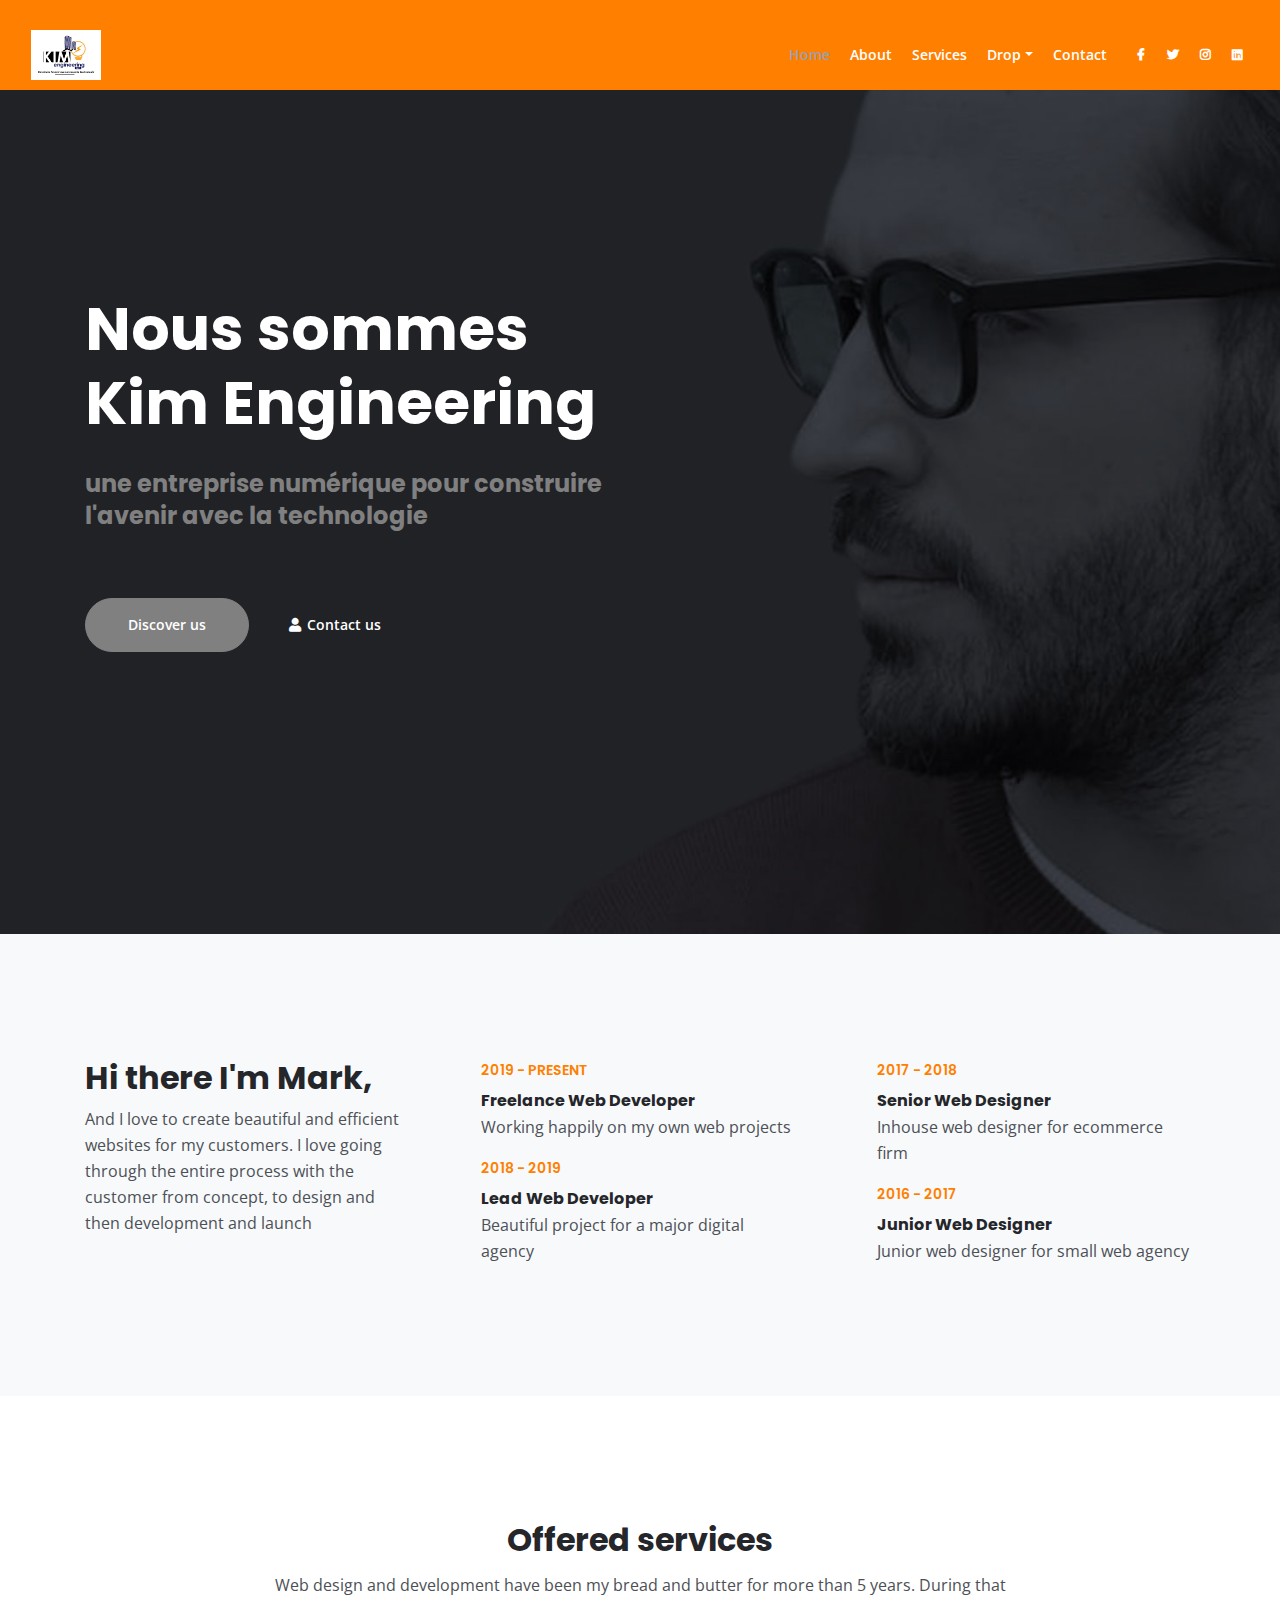
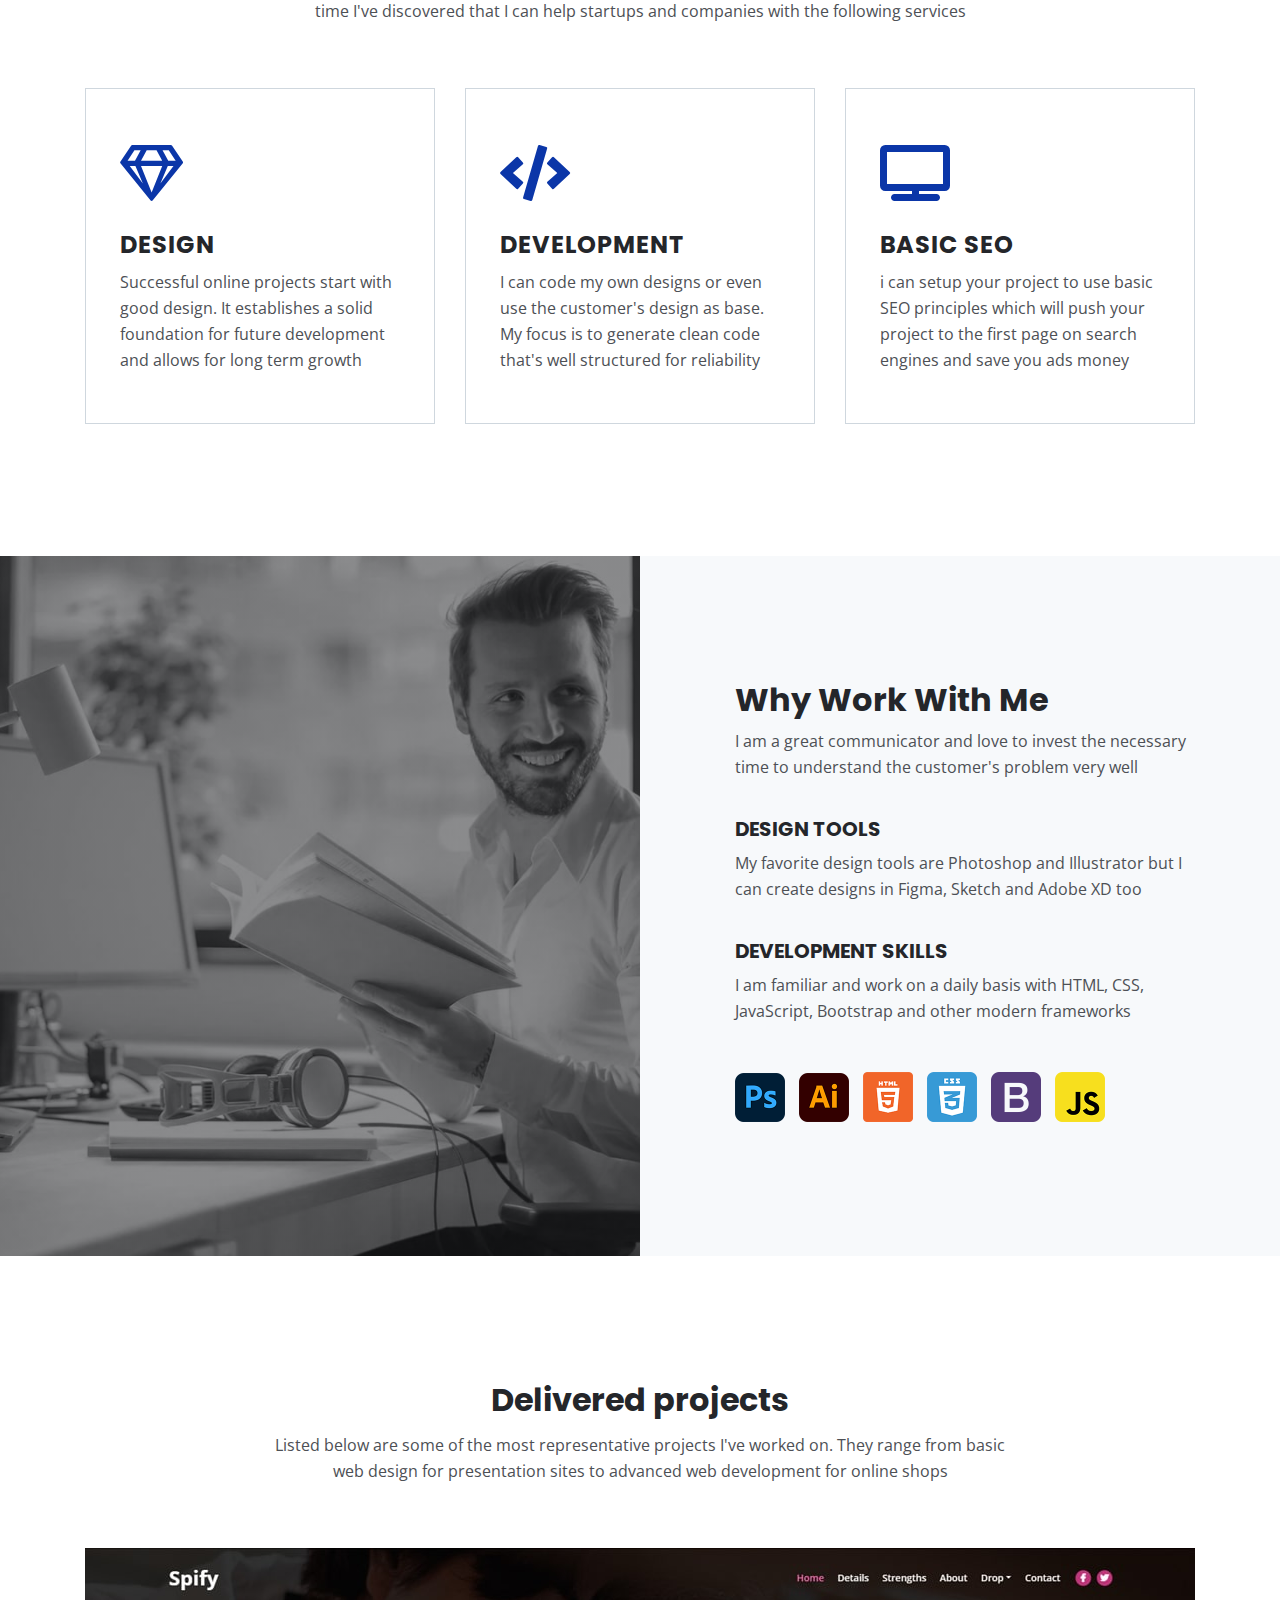
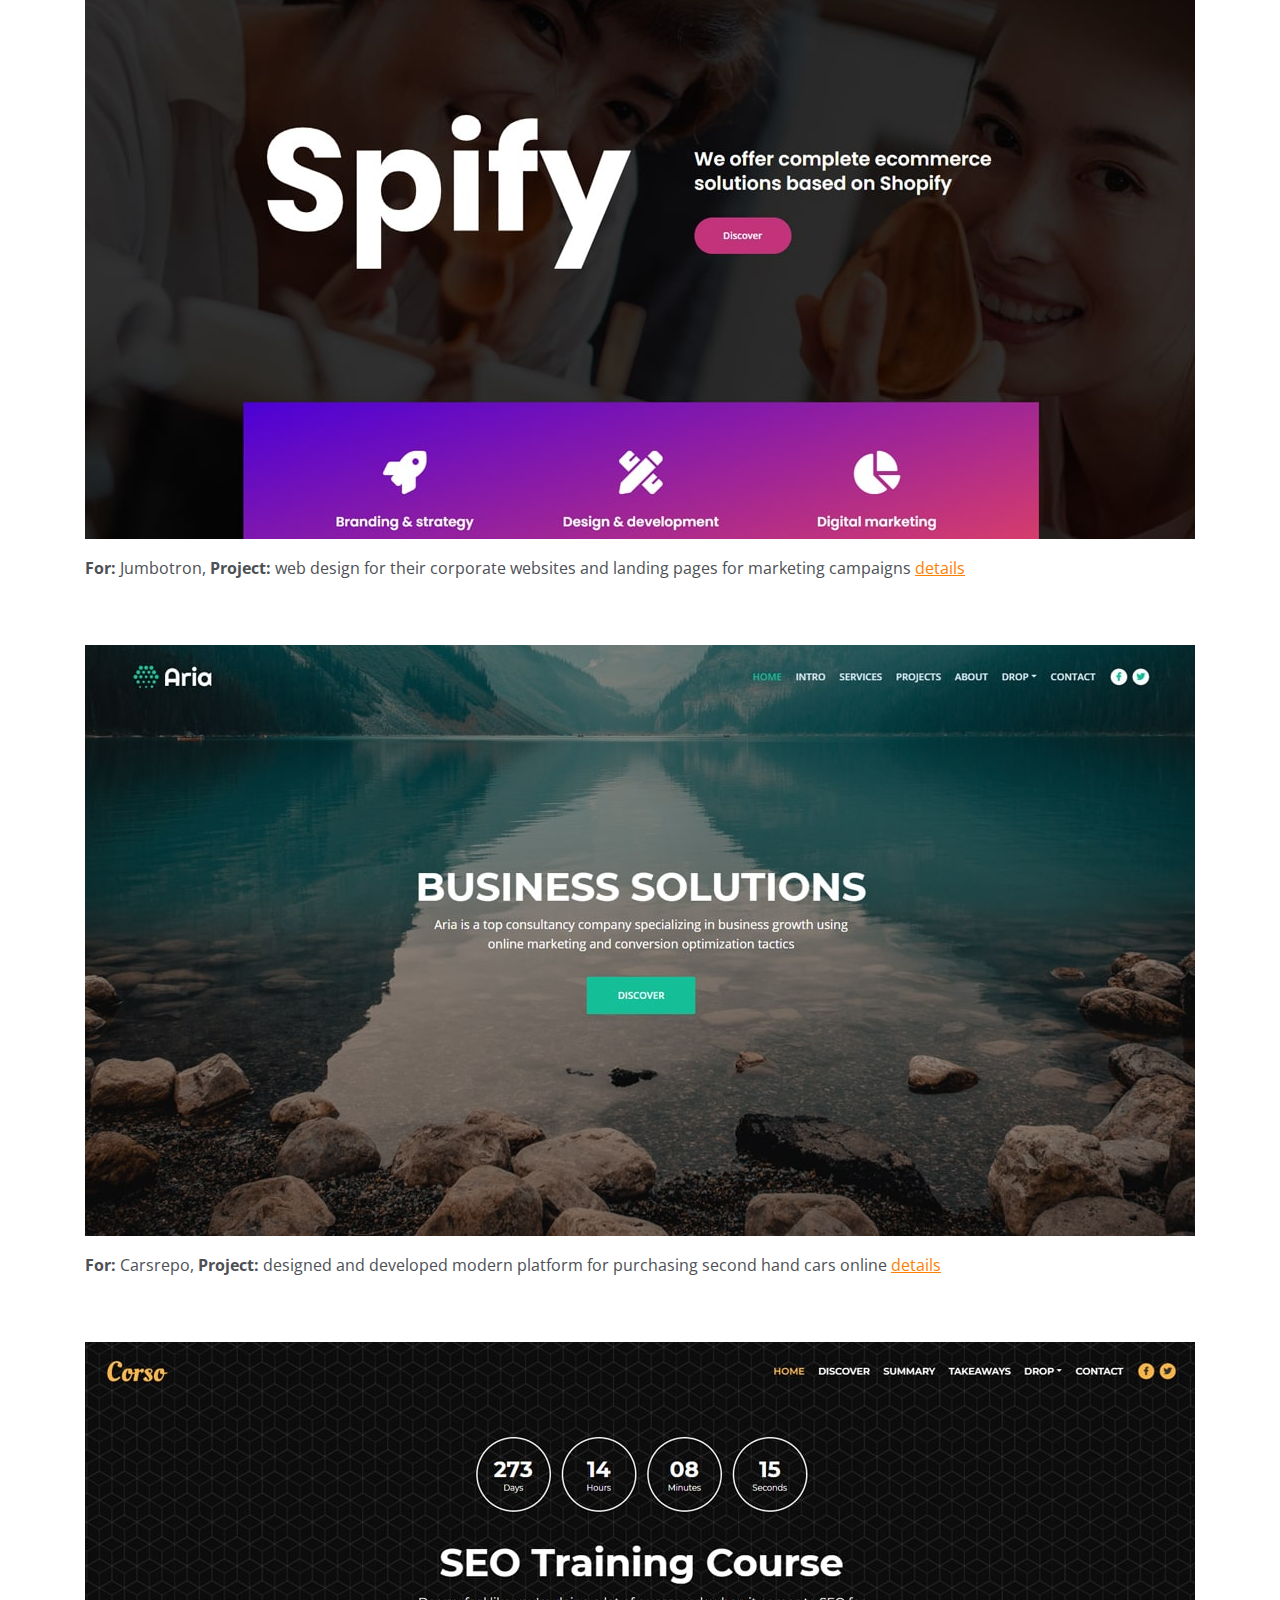
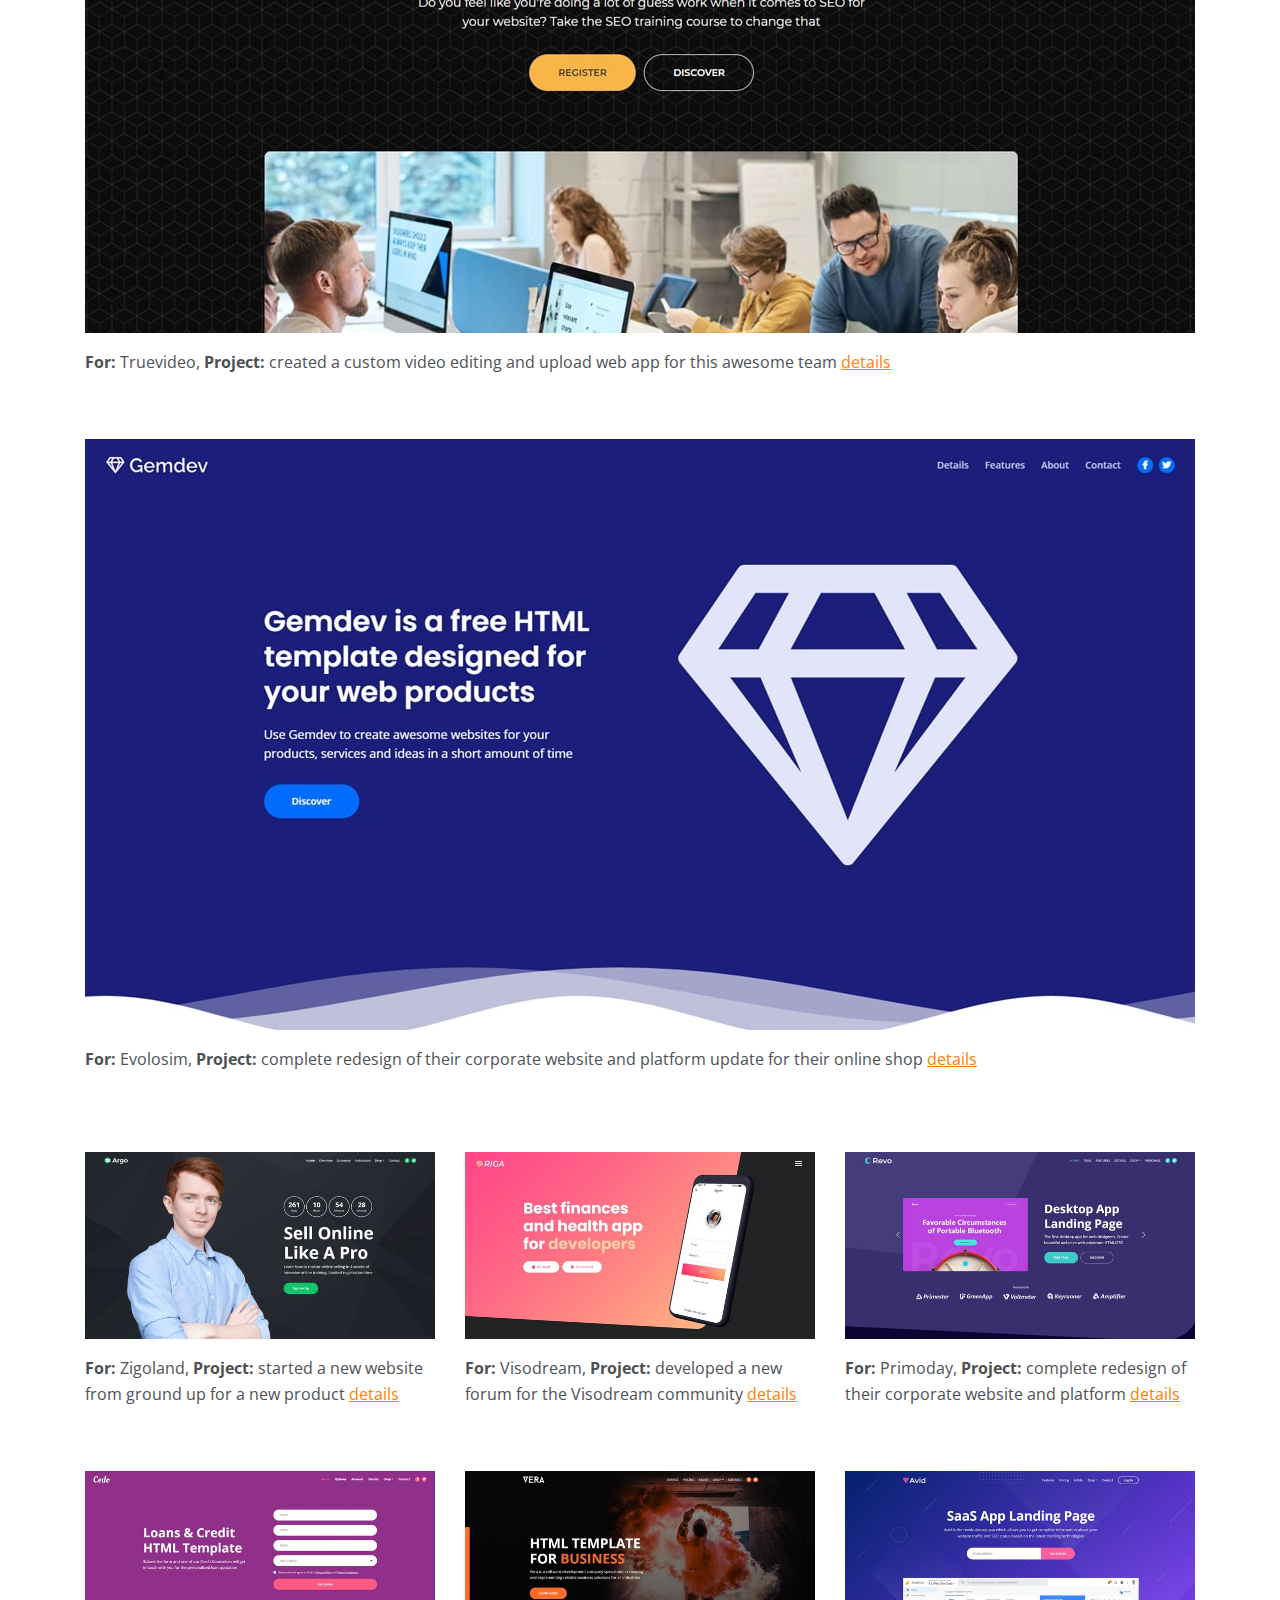
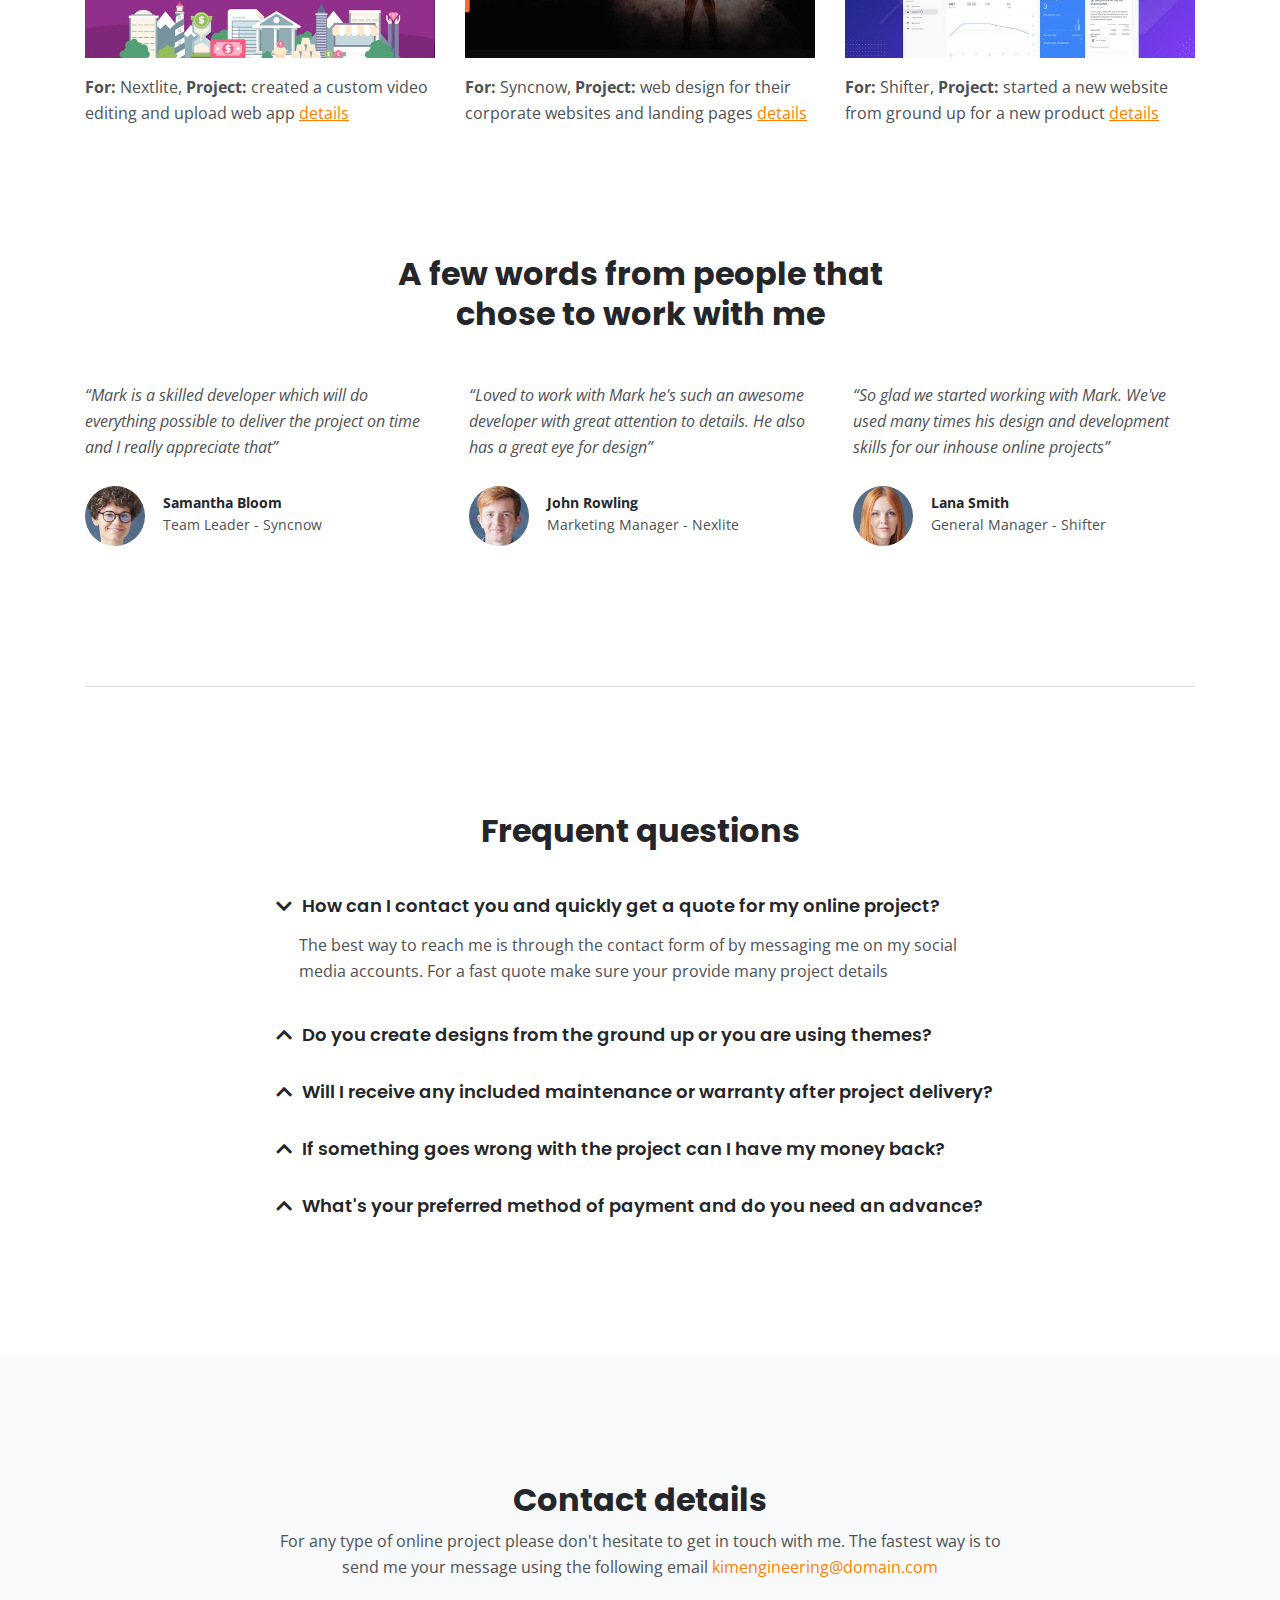
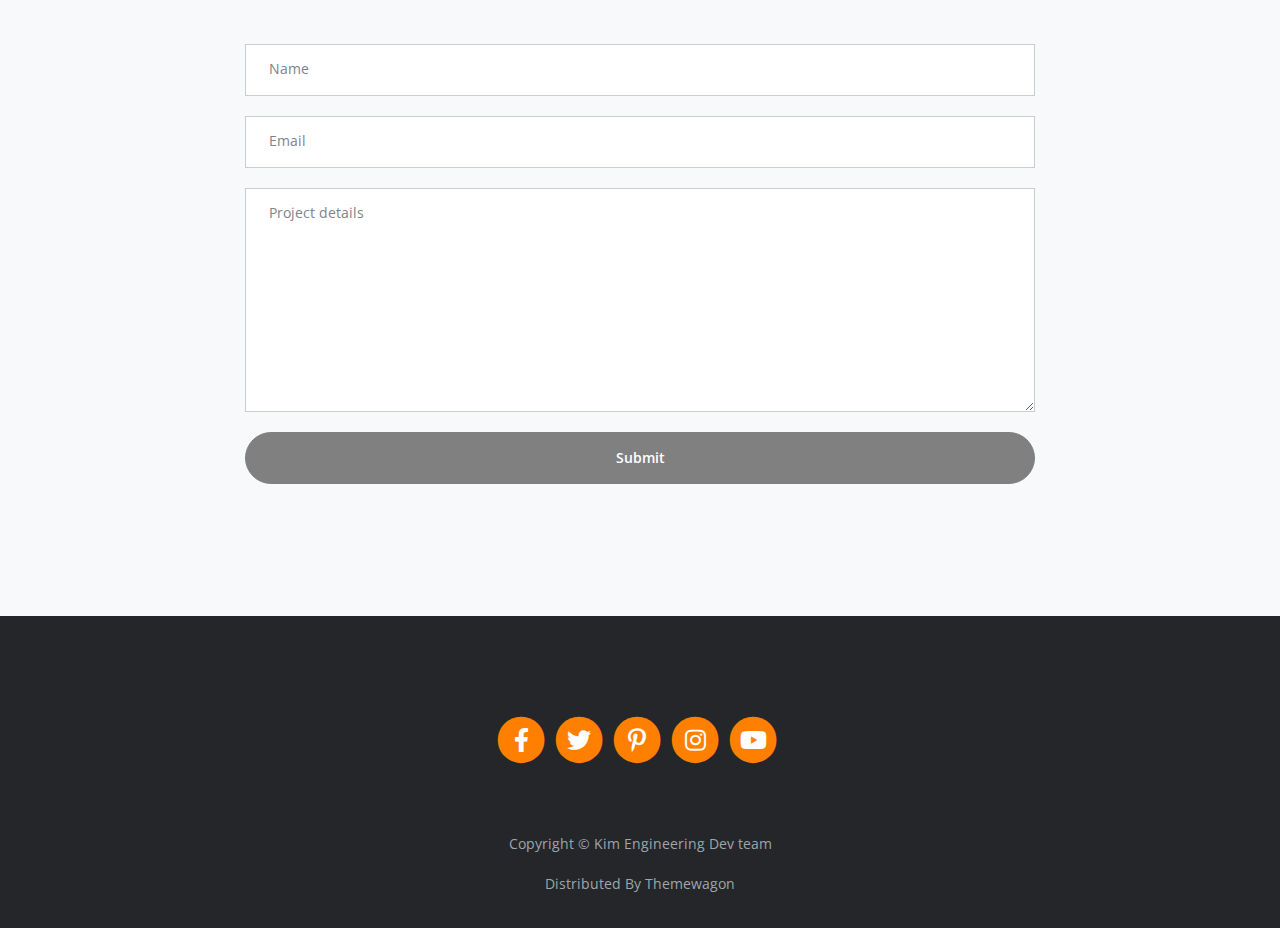
==== index.html @ 7cd191d8 "Initialisation du projet" ====
<!DOCTYPE html>
<html lang="en">
<head>
    <meta charset="utf-8">
    <meta name="viewport" content="width=device-width, initial-scale=1, shrink-to-fit=no">
    
    <!-- SEO Meta Tags -->
    <meta name="description" content="Your description">
    <meta name="author" content="Your name">

    <!-- OG Meta Tags to improve the way the post looks when you share the page on Facebook, Twitter, LinkedIn -->
	<meta property="og:site_name" content="" /> <!-- website name -->
	<meta property="og:site" content="" /> <!-- website link -->
	<meta property="og:title" content=""/> <!-- title shown in the actual shared post -->
	<meta property="og:description" content="" /> <!-- description shown in the actual shared post -->
	<meta property="og:image" content="" /> <!-- image link, make sure it's jpg -->
	<meta property="og:url" content="" /> <!-- where do you want your post to link to -->
	<meta name="twitter:card" content="summary_large_image"> <!-- to have large image post format in Twitter -->

    <!-- Webpage Title -->
    <title>Kim Engineering Webpage</title>
    
    <!-- Styles -->
    <link rel="preconnect" href="https://fonts.gstatic.com">
    <link href="https://fonts.googleapis.com/css2?family=Open+Sans:ital,wght@0,400;0,600;0,700;1,400&family=Poppins:wght@600&display=swap" rel="stylesheet">
    <link href="css/bootstrap.css" rel="stylesheet">
    <link href="css/fontawesome-all.css" rel="stylesheet">
	<link href="css/styles.css" rel="stylesheet">
	
	<!-- Favicon  -->
    <link rel="icon" href="images/favicon.png">
</head>
<body data-spy="scroll" data-target=".fixed-top">
    
    <!-- Navigation -->
    <nav class="navbar navbar-expand-lg fixed-top navbar-dark" style="background-color: #ff8000;">
        <div class="container">
            
            <!-- Image Logo -->
            <a class="navbar-brand logo-image" href="index.html"><img src="images/kim.JPG" style="height: 50px; width: 70px;"  alt="alternative"></a>  

            <!-- Text Logo - Use this if you don't have a graphic logo -->
            <!-- <a class="navbar-brand logo-text page-scroll" href="index.html">Mark</a> -->

            <button class="navbar-toggler p-0 border-0" type="button" data-toggle="offcanvas">
                <span class="navbar-toggler-icon" style="width: 50px; height: 35px; border: 1px solid lightgray; border-radius: 5px; padding: 20px; margin: 5px;"></span>
            </button>

            <div class="navbar-collapse offcanvas-collapse" id="navbarsExampleDefault">
                <ul class="navbar-nav ml-auto">
                    <li class="nav-item">
                        <a class="nav-link page-scroll" href="#header">Home <span class="sr-only">(current)</span></a>
                    </li>
                    <li class="nav-item">
                        <a class="nav-link page-scroll" href="#about">About</a>
                    </li>
                    <li class="nav-item">
                        <a class="nav-link page-scroll" href="#services">Services</a>
                    </li>
                    <li class="nav-item dropdown">
                        <a class="nav-link dropdown-toggle" href="#" id="dropdown01" data-toggle="dropdown" aria-haspopup="true" aria-expanded="false">Drop</a>
                        <div class="dropdown-menu" aria-labelledby="dropdown01">
                            <a class="dropdown-item page-scroll" href="project.html">Project Details</a>
                            <div class="dropdown-divider"></div>
                            <a class="dropdown-item page-scroll" href="terms.html">Terms Conditions</a>
                            <div class="dropdown-divider"></div>
                            <a class="dropdown-item page-scroll" href="privacy.html">Privacy Policy</a>
                        </div>
                    </li>
                    <li class="nav-item">
                        <a class="nav-link page-scroll" href="#contact">Contact</a>
                    </li>
                </ul>
                <span class="nav-item social-icons">
                    <span class="fa-stack">
                        <a href="#your-link">
                            <i class="fas fa-circle fa-stack-2x"></i>
                            <i class="fab fa-facebook-f fa-stack-1x"></i>
                        </a>
                    </span>
                    <span class="fa-stack">
                        <a href="#your-link">
                            <i class="fas fa-circle fa-stack-2x"></i>
                            <i class="fab fa-twitter fa-stack-1x"></i>
                        </a>
                    </span>
                    <span class="fa-stack">
                        <a href="#your-link">
                            <i class="fas fa-circle fa-stack-2x"></i>
                            <i class="fab fa-instagram fa-stack-1x"></i>
                        </a>
                    </span>
                    <span class="fa-stack">
                        <a href="#your-link">
                            <i class="fas fa-circle fa-stack-2x"></i>
                            <i class="fab fa-linkedin fa-stack-1x"></i>
                        </a>
                    </span>
                </span>
            </div> <!-- end of navbar-collapse -->
        </div> <!-- end of container -->
    </nav> <!-- end of navbar -->
    <!-- end of navigation -->


    <!-- Header -->
    <header id="header" class="header">
        <div class="container">
            <div class="row">
                <div class="col-lg-6">
                    <div class="text-container">
                        <h1 class="h1-large">Nous sommes Kim Engineering</h1>
                        <h4 style="color: gray;">une entreprise numérique pour construire  l'avenir avec la technologie</h4><br><br>
                        <a class="btn-solid-lg page-scroll" href="#about" style="background-color: grey; border: 1px solid grey; border-radius: 50px;">Discover us</a>
                        <a class="btn-outline-lg page-scroll" href="#contact" style="margin-left: 10px;"><i class="fas fa-user"></i>Contact us</a>
                    </div> <!-- end of text-container -->
                </div> <!-- end of col -->
            </div> <!-- end of row -->
        </div> <!-- end of container -->
    </header> <!-- end of header -->
    <!-- end of header -->


    <!-- About-->
    <div id="about" class="basic-1 bg-gray">
        <div class="container">
            <div class="row">
                <div class="col-lg-4">
                    <div class="text-container first">
                        <h2>Hi there I'm Mark,</h2>
                        <p>And I love to create beautiful and efficient websites for my customers. I love going through the entire process with the customer from concept, to design and then development and launch</p>
                    </div> <!-- end of text-container -->
                </div> <!-- end of col -->
                <div class="col-lg-4">
                    <div class="text-container second">
                        <div class="time">2019 - PRESENT</div>
                        <h6>Freelance Web Developer</h6>
                        <p>Working happily on my own web projects</p>
                        <div class="time">2018 - 2019</div>
                        <h6>Lead Web Developer</h6>
                        <p>Beautiful project for a major digital agency</p>
                    </div> <!-- end of text-container -->
                </div> <!-- end of col -->
                <div class="col-lg-4">
                    <div class="text-container third">
                        <div class="time">2017 - 2018</div>
                        <h6>Senior Web Designer</h6>
                        <p>Inhouse web designer for ecommerce firm</p>
                        <div class="time">2016 - 2017</div>
                        <h6>Junior Web Designer</h6>
                        <p>Junior web designer for small web agency</p>
                    </div> <!-- end of text-container -->
                </div> <!-- end of col -->
            </div> <!-- end of row -->
        </div> <!-- end of container -->
    </div> <!-- end of basic-1 -->
    <!-- end of about -->


    <!-- Services -->
    <div id="services" class="basic-2">
        <div class="container">
            <div class="row">
                <div class="col-lg-12">
                    <h2 class="h2-heading">Offered services</h2>
                    <p class="p-heading">Web design and development have been my bread and butter for more than 5 years. During that time I've discovered that I can help startups and companies with the following services</p>
                </div> <!-- end of col -->
            </div> <!-- end of row -->
            <div class="row">
                <div class="col-lg-4">
                    <div class="text-box">
                        <i class="far fa-gem"></i>
                        <h4>DESIGN</h4>
                        <p>Successful online projects start with good design. It establishes a solid foundation for future development and allows for long term growth</p>
                    </div> <!-- end of text-box -->
                </div> <!-- end of col -->
                <div class="col-lg-4">
                    <div class="text-box">
                        <i class="fas fa-code"></i>
                        <h4>DEVELOPMENT</h4>
                        <p>I can code my own designs or even use the customer's design as base. My focus is to generate clean code that's well structured for reliability</p>
                    </div> <!-- end of text-box -->
                </div> <!-- end of col -->
                <div class="col-lg-4">
                    <div class="text-box">
                        <i class="fas fa-tv"></i>
                        <h4>BASIC SEO</h4>
                        <p>i can setup your project to use basic SEO principles which will push your project to the first page on search engines and save you ads money</p>
                    </div> <!-- end of text-box -->
                </div> <!-- end of col -->
            </div> <!-- end of row -->
        </div> <!-- end of container -->
    </div> <!-- end of basic-2 -->
    <!-- end of services -->


    <!-- Details -->
	<div class="split">
		<div class="area-1">
		</div><!-- end of area-1 on same line and no space between comments to eliminate margin white space --><div class="area-2 bg-gray">
            <div class="container">    
                <div class="row">
                    <div class="col-lg-12">     
                        
                        <!-- Text Container -->
                        <div class="text-container">
                            <h2>Why Work With Me</h2>
                            <p>I am a great communicator and love to invest the necessary time to understand the customer's problem very well</p>
                            <h5>DESIGN TOOLS</h5>
                            <p>My favorite design tools are Photoshop and Illustrator but I can create designs in Figma, Sketch and Adobe XD too</p>
                            <h5>DEVELOPMENT SKILLS</h5>
                            <p>I am familiar and work on a daily basis with HTML, CSS, JavaScript, Bootstrap and other modern frameworks</p>
                            
                            <div class="icons-container">
                                <img src="images/details-icon-photoshop.png" alt="alternative">
                                <img src="images/details-icon-illustrator.png" alt="alternative">
                                <img src="images/details-icon-html.png" alt="alternative">
                                <img src="images/details-icon-css.png" alt="alternative">
                                <img src="images/details-icon-bootstrap.png" alt="alternative">
                                <img src="images/details-icon-javascript.png" alt="alternative">
                            </div> <!-- end of icons-container -->
                        </div> <!-- end of text-container -->
                        <!-- end of text container -->

                    </div> <!-- end of col -->
                </div> <!-- end of row -->
            </div> <!-- end of container -->
		</div> <!-- end of area-2 -->
    </div> <!-- end of split -->
    <!-- end of details -->


    <!-- Projects -->
    <div id="projects" class="basic-3">
        <div class="container">
            <div class="row">
                <div class="col-lg-12">
                    <h2 class="h2-heading">Delivered projects</h2>
                    <p class="p-heading">Listed below are some of the most representative projects I've worked on. They range from basic web design for presentation sites to advanced web development for online shops</p>
                </div> <!-- end of col -->
            </div> <!-- end of row -->
            <div class="row">
                <div class="col-lg-12">
                    <div class="text-container">
                        <div class="image-container">
                            <a href="project.html">
                                <img class="img-fluid" src="images/project-1.jpg" alt="alternative">
                            </a>
                        </div> <!-- end of image-container -->
                        <p><strong>For:</strong> Jumbotron, <strong>Project:</strong> web design for their corporate websites and landing pages for marketing campaigns <a class="orange" href="project.html">details</a></p>
                    </div> <!-- end of text-container -->
                    <div class="text-container">
                        <div class="image-container">
                            <a href="project.html">
                                <img class="img-fluid" src="images/project-2.jpg" alt="alternative">
                            </a>
                        </div> <!-- end of image-container -->
                        <p><strong>For:</strong> Carsrepo, <strong>Project:</strong> designed and developed modern platform for purchasing second hand cars online <a class="orange" href="project.html">details</a></p>
                    </div> <!-- end of text-container -->
                    <div class="text-container">
                        <div class="image-container">
                            <a href="project.html">
                                <img class="img-fluid" src="images/project-3.jpg" alt="alternative">
                            </a>
                        </div> <!-- end of image-container -->
                        <p><strong>For:</strong> Truevideo, <strong>Project:</strong> created a custom video editing and upload web app for this awesome team <a class="orange" href="project.html">details</a></p>
                    </div> <!-- end of text-container -->
                    <div class="text-container">
                        <div class="image-container">
                            <a href="project.html">
                                <img class="img-fluid" src="images/project-4.jpg" alt="alternative">
                            </a>
                        </div> <!-- end of image-container -->
                        <p><strong>For:</strong> Evolosim, <strong>Project:</strong> complete redesign of their corporate website and platform update for their online shop <a class="orange" href="project.html">details</a></p>
                    </div> <!-- end of text-container -->
                </div> <!-- end of col -->
            </div> <!-- end of row -->
        </div> <!-- end of container -->
    </div> <!-- end of basic-3 -->
    <!-- end of projects -->


    <!-- Works -->
    <div class="basic-4">
        <div class="container">
            <div class="row">
                <div class="col-lg-4">
                    <div class="text-container">
                        <div class="image-container">
                            <a href="project.html">
                                <img class="img-fluid" src="images/work-1.jpg" alt="alternative">
                            </a>
                        </div> <!-- end of image-container -->
                        <p><strong>For:</strong> Zigoland, <strong>Project:</strong> started a new website from ground up for a new product <a class="orange" href="project.html">details</a></p>
                    </div> <!-- end of text-container -->
                </div> <!-- end of col -->
                <div class="col-lg-4">
                    <div class="text-container">
                        <div class="image-container">
                            <a href="project.html">
                                <img class="img-fluid" src="images/work-2.jpg" alt="alternative">
                            </a>
                        </div> <!-- end of image-container -->
                        <p><strong>For:</strong> Visodream, <strong>Project:</strong> developed a new forum for the Visodream community <a class="orange" href="project.html">details</a></p>
                    </div> <!-- end of text-container -->
                </div> <!-- end of col -->
                <div class="col-lg-4">
                    <div class="text-container">
                        <div class="image-container">
                            <a href="project.html">
                                <img class="img-fluid" src="images/work-3.jpg" alt="alternative">
                            </a>
                        </div> <!-- end of image-container -->
                        <p><strong>For:</strong> Primoday, <strong>Project:</strong> complete redesign of their corporate website and platform <a class="orange" href="project.html">details</a></p>
                    </div> <!-- end of text-container -->
                </div> <!-- end of col -->
            </div> <!-- end of row -->
            <div class="row">
                <div class="col-lg-4">
                    <div class="text-container">
                        <div class="image-container">
                            <a href="project.html">
                                <img class="img-fluid" src="images/work-4.jpg" alt="alternative">
                            </a>
                        </div> <!-- end of image-container -->
                        <p><strong>For:</strong> Nextlite, <strong>Project:</strong> created a custom video editing and upload web app <a class="orange" href="project.html">details</a></p>
                    </div> <!-- end of text-container -->
                </div> <!-- end of col -->
                <div class="col-lg-4">
                    <div class="text-container">
                        <div class="image-container">
                            <a href="project.html">
                                <img class="img-fluid" src="images/work-5.jpg" alt="alternative">
                            </a>
                        </div> <!-- end of image-container -->
                        <p><strong>For:</strong> Syncnow, <strong>Project:</strong> web design for their corporate websites and landing pages <a class="orange" href="project.html">details</a></p>
                    </div> <!-- end of text-container -->
                </div> <!-- end of col -->
                <div class="col-lg-4">
                    <div class="text-container">
                        <div class="image-container">
                            <a href="project.html">
                                <img class="img-fluid" src="images/work-6.jpg" alt="alternative">
                            </a>
                        </div> <!-- end of image-container -->
                        <p><strong>For:</strong> Shifter, <strong>Project:</strong> started a new website from ground up for a new product <a class="orange" href="project.html">details</a></p>
                    </div> <!-- end of text-container -->
                </div> <!-- end of col -->
            </div> <!-- end of row -->
        </div> <!-- end of container -->
    </div> <!-- end of basic-4 -->
    <!-- end of works -->


    <!-- Testimonials -->
    <div class="cards-1">
        <div class="container">
            <div class="row">
                <div class="col-lg-12">
                    <h2 class="h2-heading">A few words from people that chose to work with me</h2>
                </div> <!-- end of col -->
            </div> <!-- end of row -->
            <div class="row">
                <div class="col-lg-12">
                    
                    <!-- Card -->
                    <div class="card">
                        <div class="card-body">
                            <p class="testimonial-text">“Mark is a skilled developer which will do everything possible to deliver the project on time and I really appreciate that”</p>
                            <div class="details">
                                <img src="images/testimonial-1.jpg" alt="alternative">
                                <div class="text">
                                    <div class="testimonial-author">Samantha Bloom</div>
                                    <div class="occupation">Team Leader - Syncnow</div>
                                </div> <!-- end of text -->
                            </div> <!-- end of testimonial-details -->
                        </div>
                    </div>
                    <!-- end of card -->

                    <!-- Card -->
                    <div class="card">
                        <div class="card-body">
                            <p class="testimonial-text">“Loved to work with Mark he's such an awesome developer with great attention to details. He also has a great eye for design”</p>
                            <div class="details">
                                <img src="images/testimonial-2.jpg" alt="alternative">
                                <div class="text">
                                    <div class="testimonial-author">John Rowling</div>
                                    <div class="occupation">Marketing Manager - Nexlite</div>
                                </div> <!-- end of text -->
                            </div> <!-- end of testimonial-details -->
                        </div>
                    </div>
                    <!-- end of card -->

                    <!-- Card -->
                    <div class="card">
                        <div class="card-body">
                            <p class="testimonial-text">“So glad we started working with Mark. We've used many times his design and development skills for our inhouse online projects”</p>
                            <div class="details">
                                <img src="images/testimonial-3.jpg" alt="alternative">
                                <div class="text">
                                    <div class="testimonial-author">Lana Smith</div>
                                    <div class="occupation">General Manager - Shifter</div>
                                </div> <!-- end of text -->
                            </div> <!-- end of testimonial-details -->
                        </div>
                    </div>
                    <!-- end of card -->

                </div> <!-- end of col -->
            </div> <!-- end of row -->
        </div> <!-- end of container -->
    </div> <!-- end of cards-1 -->
    <!-- end of testimonials -->


    <!-- Section Divider -->
    <div class="container">
        <div class="row">
            <div class="col-lg-12">
                <hr class="section-divider">
            </div> <!-- end of col -->
        </div> <!-- end of row -->
    </div> <!-- end of container -->
    <!-- end of section divider -->


    <!-- Questions -->
    <div class="accordion-1">
        <div class="container">
            <div class="row">
                <div class="col-lg-12">
                    <h2 class="h2-heading">Frequent questions</h2>
                </div> <!-- end of col -->
            </div> <!-- end of row -->
            <div class="row">
                <div class="col-lg-12">

                    <div class="accordion" id="accordionExample">
                        <div class="card">
                            <div class="card-header" id="headingOne">
                                <button class="btn btn-link btn-block text-left" type="button" data-toggle="collapse" data-target="#collapseOne" aria-expanded="true" aria-controls="collapseOne">
                                    How can I contact you and quickly get a quote for my online project?
                                </button>
                            </div>
                            <div id="collapseOne" class="collapse show" aria-labelledby="headingOne" data-parent="#accordionExample">
                                <div class="card-body">
                                    The best way to reach me is through the contact form of by messaging me on my social media accounts. For a fast quote make sure your provide many project details
                                </div>
                            </div>
                        </div>
                        <div class="card">
                            <div class="card-header" id="headingTwo">
                                <button class="btn btn-link btn-block text-left collapsed" type="button" data-toggle="collapse" data-target="#collapseTwo" aria-expanded="false" aria-controls="collapseTwo">
                                    Do you create designs from the ground up or you are using themes?
                                </button>
                            </div>
                            <div id="collapseTwo" class="collapse" aria-labelledby="headingTwo" data-parent="#accordionExample">
                                <div class="card-body">
                                    The best way to reach me is through the contact form of by messaging me on my social media accounts. For a fast quote make sure your provide many project details
                                </div>
                            </div>
                        </div>
                        <div class="card">
                            <div class="card-header" id="headingThree">
                                <button class="btn btn-link btn-block text-left collapsed" type="button" data-toggle="collapse" data-target="#collapseThree" aria-expanded="false" aria-controls="collapseThree">
                                    Will I receive any included maintenance or warranty after project delivery?
                                </button>
                            </div>
                            <div id="collapseThree" class="collapse" aria-labelledby="headingThree" data-parent="#accordionExample">
                                <div class="card-body">
                                    The best way to reach me is through the contact form of by messaging me on my social media accounts. For a fast quote make sure your provide many project details
                                </div>
                            </div>
                        </div>
                        <div class="card">
                            <div class="card-header" id="headingFour">
                                <button class="btn btn-link btn-block text-left collapsed" type="button" data-toggle="collapse" data-target="#collapseFour" aria-expanded="false" aria-controls="collapseFour">
                                    If something goes wrong with the project can I have my money back?
                                </button>
                            </div>
                            <div id="collapseFour" class="collapse" aria-labelledby="headingFour" data-parent="#accordionExample">
                                <div class="card-body">
                                    The best way to reach me is through the contact form of by messaging me on my social media accounts. For a fast quote make sure your provide many project details
                                </div>
                            </div>
                        </div>
                        <div class="card">
                            <div class="card-header" id="headingFive">
                                <button class="btn btn-link btn-block text-left collapsed" type="button" data-toggle="collapse" data-target="#collapseFive" aria-expanded="false" aria-controls="collapseFive">
                                    What's your preferred method of payment and do you need an advance?
                                </button>
                            </div>
                            <div id="collapseFive" class="collapse" aria-labelledby="headingFive" data-parent="#accordionExample">
                                <div class="card-body">
                                    The best way to reach me is through the contact form of by messaging me on my social media accounts. For a fast quote make sure your provide many project details
                                </div>
                            </div>
                        </div>
                    </div> <!-- end of accordion -->

                </div> <!-- end of col -->
            </div> <!-- end of row -->
        </div> <!-- end of container -->
    </div> <!-- end of accordion-1 -->
    <!-- end of questions -->


    <!-- Contact -->
    <div id="contact" class="form-1 bg-gray">
        <div class="container">
            <div class="row">
                <div class="col-lg-12">
                    <h2>Contact details</h2>
                    <p class="p-heading">For any type of online project please don't hesitate to get in touch with me. The fastest way is to send me your message using the following email <a class="blue no-line" style="color: #ff8000;" href="#your-link">kimengineering@domain.com</a></p>
                </div> <!-- end of col -->
            </div> <!-- end of row -->
            <div class="row">
                <div class="col-lg-12">
                    
                    <!-- Contact Form -->
                    <form id="contactForm">
                        <div class="form-group">
                            <input type="text" class="form-control-input" id="cname" required>
                            <label class="label-control" for="cname">Name</label>
                        </div>
                        <div class="form-group">
                            <input type="email" class="form-control-input" id="cemail" required>
                            <label class="label-control" for="cemail">Email</label>
                        </div>
                        <div class="form-group">
                            <textarea class="form-control-textarea" id="cmessage" required></textarea>
                            <label class="label-control" for="cmessage">Project details</label>
                        </div>
                        <div class="form-group">
                            <button type="submit" class="form-control-submit-button">Submit</button>
                        </div>
                    </form>
                    <!-- end of contact form -->

                </div> <!-- end of col -->
            </div> <!-- end of row -->
        </div> <!-- end of container -->
    </div> <!-- end of form-1 -->  
    <!-- end of contact -->


    <!-- Footer -->
    <div class="footer bg-gray">
        <div class="container">
            <div class="row">
                <div class="col-lg-12">
                    <div class="social-container">
                        <span class="fa-stack">
                            <a href="#your-link">
                                <i class="fas fa-circle fa-stack-2x"></i>
                                <i class="fab fa-facebook-f fa-stack-1x"></i>
                            </a>
                        </span>
                        <span class="fa-stack">
                            <a href="#your-link">
                                <i class="fas fa-circle fa-stack-2x"></i>
                                <i class="fab fa-twitter fa-stack-1x"></i>
                            </a>
                        </span>
                        <span class="fa-stack">
                            <a href="#your-link">
                                <i class="fas fa-circle fa-stack-2x"></i>
                                <i class="fab fa-pinterest-p fa-stack-1x"></i>
                            </a>
                        </span>
                        <span class="fa-stack">
                            <a href="#your-link">
                                <i class="fas fa-circle fa-stack-2x"></i>
                                <i class="fab fa-instagram fa-stack-1x"></i>
                            </a>
                        </span>
                        <span class="fa-stack">
                            <a href="#your-link">
                                <i class="fas fa-circle fa-stack-2x"></i>
                                <i class="fab fa-youtube fa-stack-1x"></i>
                            </a>
                        </span>
                    </div> <!-- end of social-container -->
                </div> <!-- end of col -->
            </div> <!-- end of row -->
        </div> <!-- end of container -->
    </div> <!-- end of footer -->  
    <!-- end of footer -->


    <!-- Copyright -->
    <div class="copyright bg-gray">
        <div class="container">
            <div class="row">
                <div class="col-lg-12">
                    <p class="p-small">Copyright © <a class="no-line" href="#your-link">Kim Engineering Dev team</a></p>
                </div> <!-- end of col -->
            </div> <!-- enf of row -->
        </div> <!-- end of container -->

        <div class="container">
            <div class="row">
                <div class="col-lg-12">
                    <p class="p-small">Distributed By <a class="no-line" href="https://themewagon.com/">Themewagon</a></p>
                </div> <!-- end of col -->
            </div> <!-- enf of row -->
        </div> <!-- end of container -->
        
    </div> <!-- end of copyright --> 
    <!-- end of copyright -->
    
    	
    <!-- Scripts -->
    <script src="js/jquery.min.js"></script> <!-- jQuery for Bootstrap's JavaScript plugins -->
    <script src="js/bootstrap.min.js"></script> <!-- Bootstrap framework -->
    <script src="js/jquery.easing.min.js"></script> <!-- jQuery Easing for smooth scrolling between anchors -->
    <script src="js/scripts.js"></script> <!-- Custom scripts -->
</body>
</html>
---- css/styles.css ----
/* Description: Master CSS file */

/*****************************************
Table Of Contents:
- General Styles
- Navigation
- Header
- About
- Services
- Details
- Projects
- Works
- Testimonials
- Questions
- Contact
- Footer 
- Copyright
- Back To Top Button
- Extra Pages
- Media Queries
******************************************/

/*****************************************
Colors:
- Backgrounds, navbar - black #24262a
- Backgrounds - light gray #f7f9fb
- Buttons, icons - blue #0b36a8
- Headings text - black #24262a
- Body text - dark gray #4d5055
******************************************/


/**************************/
/*     General Styles     */
/**************************/
body,
html {
    width: 100%;
	height: 100%;
}

body, p {
	color: #4d5055; 
	font: 400 1rem/1.625rem "Open Sans", sans-serif;
}

h1 {
	color: #24262a;
	font-weight: 700;
	font-size: 2.5rem;
	line-height: 3.25rem;
	font-family: "Poppins"
}

h2 {
	color: #24262a;
	font-weight: 700;
	font-size: 2rem;
	line-height: 2.5rem;
	font-family: "Poppins"
}

h3 {
	color: #24262a;
	font-weight: 700;
	font-size: 1.75rem;
	line-height: 2.25rem;
	font-family: "Poppins"
}

h4 {
	color: #24262a;
	font-weight: 700;
	font-size: 1.5rem;
	line-height: 2rem;
	font-family: "Poppins"
}

h5 {
	color: #24262a;
	font-weight: 700;
	font-size: 1.25rem;
	line-height: 1.625rem;
	font-family: "Poppins"
}

h6 {
	color: #24262a;
	font-weight: 700;
	font-size: 1rem;
	line-height: 1.375rem;
	font-family: "Poppins"
}

.p-large {
	font-size: 1.125rem;
	line-height: 1.75rem;
}

.p-small {
	font-size: 0.875rem;
	line-height: 1.5rem;
}

.testimonial-text {
	font-style: italic;
}

.testimonial-author {
	font-weight: 700;
	font-size: 1rem;
	line-height: 1.5rem;
}

.li-space-lg li {
	margin-bottom: 0.5rem;
}

a {
	color: #4d5055;
	text-decoration: underline;
}

a:hover {
	color: #4d5055;
	text-decoration: underline;
}

.no-line {
	text-decoration: none;
}

.no-line:hover {
	text-decoration: none;
}

.blue {
	color: #2259ec;
}
.orange {
	color: #ff8000;
}

.bg-gray {
	background-color: #f7f9fb;
}

.section-divider {
	display: block;
	height: 1px;
	margin: 0;
	border: none;
	background-color: #d3dae2;
}

.btn-solid-reg {
	display: inline-block;
	padding: 1.375rem 2.25rem 1.375rem 2.25rem;
	border: 1px solid #0b36a8;
	background-color: #0b36a8;
	color: #ffffff;
	font-weight: 600;
	font-size: 0.875rem;
	line-height: 0;
	text-decoration: none;
	transition: all 0.2s;
}

.btn-solid-reg:hover {
	background-color: transparent;
	color: #0b36a8; /* needs to stay here because of the color property of a tag */
	text-decoration: none;
}

.btn-solid-lg {
	display: inline-block;
	padding: 1.625rem 2.625rem 1.625rem 2.625rem;
	border: 1px solid #0b36a8;
	background-color: #0b36a8;
	color: #ffffff;
	font-weight: 600;
	font-size: 0.875rem;
	line-height: 0;
	text-decoration: none;
	transition: all 0.2s;
}

.btn-solid-lg:hover {
	background-color: transparent;
	color: #0b36a8; /* needs to stay here because of the color property of a tag */
	text-decoration: none;
}

.btn-outline-reg {
	display: inline-block;
	padding: 1.375rem 2.25rem 1.375rem 2.25rem;
	border: 1px solid #24262a;
	background-color: transparent;
	color: #24262a;
	font-weight: 600;
	font-size: 0.875rem;
	line-height: 0;
	text-decoration: none;
	transition: all 0.2s;
}

.btn-outline-reg:hover {
	background-color: #24262a;
	color: #ffffff;
	text-decoration: none;
}

.btn-outline-lg {
	display: inline-block;
	padding: 1.625rem 2.625rem 1.625rem 2.625rem;
	border: 1px solid #24262a;
	background-color: transparent;
	color: #24262a;
	font-weight: 600;
	font-size: 0.875rem;
	line-height: 0;
	text-decoration: none;
	transition: all 0.2s;
}

.btn-outline-lg:hover {
	background-color: #24262a;
	color: #ffffff;
	text-decoration: none;
}

.btn-outline-sm {
	display: inline-block;
	padding: 1rem 1.5rem 1rem 1.5rem;
	border: 1px solid #24262a;
	background-color: transparent;
	color: #24262a;
	font-weight: 600;
	font-size: 0.875rem;
	line-height: 0;
	text-decoration: none;
	transition: all 0.2s;
}

.btn-outline-sm:hover {
	background-color: #24262a;
	color: #ffffff;
	text-decoration: none;
}

.form-group {
	position: relative;
	margin-bottom: 1.25rem;
}

.label-control {
	position: absolute;
	top: 0.875rem;
	left: 1.5rem;
	color: #7d838a;
	opacity: 1;
	font-size: 0.875rem;
	line-height: 1.375rem;
	cursor: text;
	transition: all 0.2s ease;
}

.form-control-input:focus + .label-control,
.form-control-input.notEmpty + .label-control,
.form-control-textarea:focus + .label-control,
.form-control-textarea.notEmpty + .label-control {
	top: 0.125rem;
	color: #4d5055;
	opacity: 1;
	font-size: 0.75rem;
	font-weight: 700;
}

.form-control-input,
.form-control-select {
	display: block; /* needed for proper display of the label in Firefox, IE, Edge */
	width: 100%;
	padding-top: 1.125rem;
	padding-bottom: 0.125rem;
	padding-left: 1.5rem;
	border: 1px solid #cbcbd1;
	background-color: #ffffff;
	color: #4d5055;
	font-size: 0.875rem;
	line-height: 1.875rem;
	transition: all 0.2s;
	-webkit-appearance: none; /* removes inner shadow on form inputs on ios safari */
}

.form-control-select {
	padding-top: 0.5rem;
	padding-bottom: 0.5rem;
	height: 3.25rem;
	color: #7d838a;
}

select {
    /* you should keep these first rules in place to maintain cross-browser behavior */
    -webkit-appearance: none;
	-moz-appearance: none;
	-ms-appearance: none;
    -o-appearance: none;
    appearance: none;
    background-image: url('../images/down-arrow.png');
    background-position: 96% 50%;
    background-repeat: no-repeat;
    outline: none;
}

.form-control-textarea {
	display: block; /* used to eliminate a bottom gap difference between Chrome and IE/FF */
	width: 100%;
	height: 14rem; /* used instead of html rows to normalize height between Chrome and IE/FF */
	padding-top: 1.5rem;
	padding-left: 1.3125rem;
	border: 1px solid #cbcbd1;
	background-color: #ffffff;
	color: #4d5055;
	font-size: 0.875rem;
	line-height: 1.5rem;
	transition: all 0.2s;
}

.form-control-input:focus,
.form-control-select:focus,
.form-control-textarea:focus {
	border: 1px solid #a1a1a1;
	outline: none; /* Removes blue border on focus */
}

.form-control-input:hover,
.form-control-select:hover,
.form-control-textarea:hover {
	border: 1px solid #a1a1a1;
}

.checkbox {
	font-size: 0.75rem;
	line-height: 1.25rem;
}

input[type='checkbox'] {
	vertical-align: -10%;
	margin-right: 0.5rem;
}

.form-control-submit-button {
	display: inline-block;
	width: 100%;
	height: 3.25rem;
	border: 1px solid grey;
	border-radius: 32px;
	background-color: grey;
	color: #ffffff;
	font-weight: 600;
	font-size: 0.875rem;
	line-height: 0;
	cursor: pointer;
	transition: all 0.2s;
}

.form-control-submit-button:hover {
	border: 1px solid #ff8000;
	background-color: transparent;
	color: #24262a;
}


/**********************/
/*     Navigation     */
/**********************/
.navbar {
	background-color: #24262a;
	font-weight: 600;
	font-size: 0.875rem;
	line-height: 0.875rem;
	box-shadow: 0 1px 6px 0 rgba(0, 0, 0, 0.025);
}

.navbar .navbar-brand {
	padding-top: 0.125rem;
	padding-bottom: 0.125rem;
}

.navbar .logo-image img {
    width: 118px;
	height: 36px;
}

.navbar .logo-text {
	color: #ffffff;
	font-weight: 700;
	font-size: 1.875rem;
	line-height: 1rem;
	text-decoration: none;
}

.offcanvas-collapse {
	position: fixed;
	top: 3.25rem; /* adjusts the height between the top of the page and the offcanvas menu */
	bottom: 0;
	left: 100%;
	width: 100%;
	padding-right: 1rem;
	padding-left: 1rem;
	overflow-y: auto;
	visibility: hidden;
	background-color: #24262a;
	transition: visibility .3s ease-in-out, -webkit-transform .3s ease-in-out;
	transition: transform .3s ease-in-out, visibility .3s ease-in-out;
	transition: transform .3s ease-in-out, visibility .3s ease-in-out, -webkit-transform .3s ease-in-out;
}

.offcanvas-collapse.open {
	visibility: visible;
	-webkit-transform: translateX(-100%);
	transform: translateX(-100%);
}

.navbar .navbar-nav {
	margin-top: 0.75rem;
	margin-bottom: 0.5rem;
}

.navbar .nav-item .nav-link {
	padding-top: 0.625rem;
	padding-bottom: 0.625rem;
	color: #ffffff;
	text-decoration: none;
	transition: all 0.2s ease;
}

.navbar .nav-item.dropdown.show .nav-link,
.navbar .nav-item .nav-link:hover,
.navbar .nav-item .nav-link.active {
	color: #9c9ead;
}

/* Dropdown Menu */
.navbar .dropdown .dropdown-menu {
	animation: fadeDropdown 0.2s; /* required for the fade animation */
}

@keyframes fadeDropdown {
    0% {
        opacity: 0;
    }

    100% {
        opacity: 1;
	}
}

.navbar .dropdown-menu {
	margin-top: 0.5rem;
	margin-bottom: 0.5rem;
	border: none;
	background-color: #24262a;
}

.navbar .dropdown-item {
	padding-top: 0.5rem;
	padding-bottom: 0.5rem;
	color: #ffffff;
	font-weight: 600;
	font-size: 0.875rem;
	line-height: 0.875rem;
	text-decoration: none;
}

.navbar .dropdown-item:hover {
	background-color: #24262a;
	color: #9c9ead;
}

.navbar .dropdown-divider {
	width: 100%;
	height: 1px;
	margin: 0.5rem auto 0.5rem auto;
	border: none;
	background-color: #505050;
}
/* end of dropdown menu */

.navbar .fa-stack {
	width: 2em;
	margin-right: 0.25rem;
	font-size: 0.75rem;
}

.navbar .fa-stack-2x {
	color: #ff8000;
	transition: all 0.2s ease;
}

.navbar .fa-stack-1x {
	color: #ffffff;
	transition: all 0.2s ease;
}

.navbar .fa-stack:hover .fa-stack-2x {
	color: #ffffff;
}

.navbar .fa-stack:hover .fa-stack-1x {
	color: #ff8000;
}

.navbar .navbar-toggler {
	padding: 0;
	border: none;
	font-size: 1.25rem;
}


/******************/
/*     Header     */
/******************/
.header {
	padding-top: 7rem;
	padding-bottom: 5.5rem;
	background: linear-gradient(rgba(0, 0, 0, 0.1), rgba(0, 0, 0, 0.1)), url('../images/header-background.jpg') center center no-repeat;
	background-size: cover;
	text-align: center;
}

.header .h1-large {
	margin-bottom: 1.75rem;
	color: #ffffff;
}

.header .btn-solid-lg:hover {
	border: 1px solid #ffffff;
	color: #ffffff;
}

.header .btn-outline-lg {
	padding: 1.625rem 1.625rem 1.625rem 1.625rem;
	border: none;
	color: #ffffff;
}

.header .btn-outline-lg:hover {
	background: transparent;
	color: #9c9ead;
	text-decoration: none;
}

.header .btn-outline-lg .fas {
	margin-right: 0.375rem;
}


/*****************/
/*     About     */
/*****************/
.basic-1 {
	padding-top: 7.75rem;
	padding-bottom: 5.25rem;
}

.basic-1 .text-container {
	margin-bottom: 3rem;
}

.basic-1 .time {
	margin-bottom: 0.5rem;
	color: #ff8000;
	font-weight: 600;
	font-size: 0.875rem;
	line-height: 1.5rem;
	font-family: "Poppins";
}

.basic-1 h6 {
	margin-bottom: 0.125rem;
}


/********************/
/*     Services     */
/********************/
.basic-2 {
	padding-top: 7.75rem;
	padding-bottom: 5.25rem;
}

.basic-2 .h2-heading {
	margin-bottom: 0.75rem;
	text-align: center;
}

.basic-2 .p-heading {
	margin-bottom: 4rem;
	text-align: center;
}

.basic-2 .text-box {
	margin-bottom: 3rem;
	padding: 3.5rem 1rem 2.125rem 1rem;
	border: 1px solid #cfd7de;
}

.basic-2 .fas,
.basic-2 .far {
	margin-bottom: 1.75rem;
	color: #0b36a8;
	font-size: 3.5rem;
}

.basic-2 h4 {
	letter-spacing: 1px;
}


/*******************/
/*     Details     */
/*******************/
.split .area-1 {
	height: 430px;
	background: linear-gradient(to bottom right, rgba(25, 26, 29, 0.5), rgba(25, 26, 29, 0.5)), url('../images/details-background.jpg') center center no-repeat;
	background-size: cover;
}

.split .area-2 {
	padding-top: 7.75rem;
	padding-bottom: 7.75rem;
}

.split p {
	margin-bottom: 2.25rem;
}

.split .icons-container {
	margin-top: 3rem;
}

.split .icons-container img {
	width: 50px;
	margin-right: 0.625rem;
	margin-bottom: 0.75rem;
}


/********************/
/*     Projects     */
/********************/
.basic-3 {
	padding-top: 7.75rem;
	padding-bottom: 1rem;
}

.basic-3 .h2-heading {
	margin-bottom: 0.75rem;
	text-align: center;
}

.basic-3 .p-heading {
	margin-bottom: 4rem;
	text-align: center;
}

.basic-3 .text-container {
	margin-bottom: 4rem;
}

.basic-3 .image-container {
	margin-bottom: 1rem;
}

/* Hover Animation */
.basic-3 .image-container {
	overflow: hidden;
	margin-right: auto;
	margin-left: auto;
}

.basic-3 .image-container img {
	margin: 0;
	transition: all 0.2s;
}

.basic-3 .image-container:hover img {
	-moz-transform: scale(1.1);
	-webkit-transform: scale(1.1);
	transform: scale(1.1);
} 
/* end of hover animation */


/*****************/
/*     Works     */
/*****************/
.basic-4 {
	padding-bottom: 1rem;
}

.basic-4 .text-container {
	margin-bottom: 4rem;
}

.basic-4 .image-container {
	margin-bottom: 1rem;
}

/* Hover Animation */
.basic-4 .image-container {
	overflow: hidden;
	margin-right: auto;
	margin-left: auto;
}

.basic-4 .image-container img {
	margin: 0;
	transition: all 0.2s;
}

.basic-4 .image-container:hover img {
	-moz-transform: scale(1.15);
	-webkit-transform: scale(1.15);
	transform: scale(1.15);
} 
/* end of hover animation */


/************************/
/*     Testimonials     */
/************************/
.cards-1 {
	padding-top: 3rem;
	padding-bottom: 3.875rem;
}

.cards-1 .h2-heading {
	margin-bottom: 3rem;
	text-align: center;
}

.cards-1 .card {
	margin-bottom: 4rem;
	border: none;
}

.cards-1 .card-body {
	padding: 0;
	text-align: center;
}

.cards-1 .testimonial-text {
	margin-bottom: 1.625rem;
}

.cards-1 img {
	display: inline-block;
	width: 60px;
	margin-bottom: 0.875rem;
	border-radius: 50%;
}

.cards-1 .text {
	margin-top: 0.375rem;
}

.cards-1 .testimonial-author {
	color: #24262a;
}

.cards-1 .testimonial-author,
.cards-1 .occupation {
	font-size: 0.875rem;
	line-height: 1.375rem;
}


/*********************/
/*     Questions     */
/*********************/
.accordion-1 {
	padding-top: 7.75rem;
	padding-bottom: 6.75rem;
}

.accordion-1 .h2-heading {
	margin-bottom: 2.5rem;
	text-align: center;
}

.accordion-1 .card {
	margin-bottom: 1.75rem;
	border: none;
}

.accordion-1 .card-header {
	padding: 0;
	border: none;
	background-color: transparent;
}

.accordion-1 .card button {
	padding: 0;
	color: #24262a;
	font-weight: 600;
	font-size: 1.125rem;
	line-height: 1.75rem;
	font-family: 'Poppins';
}

.accordion-1 .card button:hover {
	text-decoration: none;
}

.accordion-1 .card button:before {
	float: left;
	margin-right: 0.625rem;
	font-family: 'Font Awesome 5 Free';
	font-weight: 900;
	content: "\f078";
	transition: all 0.2s;
}

.accordion-1 .card button.collapsed:before {
	-webkit-transform: rotate(180deg);
	-moz-transform: rotate(180deg);
	transform: rotate(180deg);
} 

.accordion-1 .card-body {
	padding: 0.75rem 1.5rem 0.5rem 1.5rem;
}


/*******************/
/*     Contact     */
/*******************/
.form-1 {
	padding-top: 7.75rem;
	padding-bottom: 7rem;
	text-align: center;
}

.form-1 .h2-heading {
	margin-bottom: 0.75rem;
	text-align: center;
}

.form-1 .p-heading {
	margin-bottom: 4rem;
}


/******************/
/*     Footer     */
/******************/
.footer {
	padding-top: 6.25rem;
	padding-bottom: 2rem;
	background-color: #24262a;
	text-align: center;
}

.footer a {
	text-decoration: none;
}

.footer .fa-stack {
	width: 2em;
	margin-bottom: 1.25rem;
	margin-right: 0.375rem;
	font-size: 1.5rem;
}

.footer .fa-stack .fa-stack-1x {
    color: #ffffff;
	transition: all 0.2s ease;
}

.footer .fa-stack .fa-stack-2x {
	color: #ff8000;
	transition: all 0.2s ease;
}

.footer .fa-stack:hover .fa-stack-1x {
	color: #ff8000;
}

.footer .fa-stack:hover .fa-stack-2x {
    color: #ffffff;
}


/*********************/
/*     Copyright     */
/*********************/
.copyright {
	padding-top: 1rem;
	padding-bottom: 1rem;
	background-color: #24262a;
	text-align: center;
}

.copyright .p-small {
	color: #9da6ac;
	text-align: center;
}

.copyright a {
	color: #9da6ac;
}


/******************************/
/*     Back To Top Button     */
/******************************/
a.back-to-top {
	position: fixed;
	z-index: 999;
	right: 12px;
	bottom: 12px;
	display: none;
	width: 42px;
	height: 42px;
	border-radius: 30px;
	background: #3a424d url("../images/up-arrow.png") no-repeat center 47%;
	background-size: 18px 18px;
	text-indent: -9999px;
}

a:hover.back-to-top {
	background-color: #ff8000;
}


/***********************/
/*     Extra Pages     */
/***********************/
.ex-header {
	padding-top: 8.5rem;
	padding-bottom: 4rem;
	background-color: #24262a;
}

.ex-header h1 {
	color: #ffffff;
}

.ex-basic-1 .list-unstyled .fas {
	font-size: 0.375rem;
	line-height: 1.625rem;
}

.ex-basic-1 .list-unstyled .media-body {
	margin-left: 0.5rem;
}

.ex-basic-1 .text-box {
	padding: 1.25rem 1.25rem 0.5rem 1.25rem;
	background-color: #f7f9fb;
}

.ex-cards-1 .card {
	border: none;
	background-color: transparent;
}

.ex-cards-1 .card .fa-stack {
	width: 2em;
	font-size: 1.125rem;
}

.ex-cards-1 .card .fa-stack-2x {
	color: #0b36a8;
}

.ex-cards-1 .card .fa-stack-1x {
	color: #ffffff;
	font-weight: 700;
	line-height: 2.125rem;
}

.ex-cards-1 .card .list-unstyled .media-body {
	margin-left: 0.75rem;
}

.ex-cards-1 .card .list-unstyled .media-body h5 {
	margin-top: 0.125rem;
	margin-bottom: 0.375rem;
}


/*************************/
/*     Media Queries     */
/*************************/	
/* Min-width 768px */
@media (min-width: 768px) {

	/* Header */
	.header {
		padding-top: 11rem;
		padding-bottom: 9rem;
	}
	/* end of header */


	/* Services */
	.basic-2 .text-box {
		padding-right: 2.125rem;
		padding-left: 2.125rem;
	}
	/* end of services */


	/* Extra Pages */
	.ex-basic-1 .text-box {
		padding: 1.75rem 2rem 0.875rem 2rem;
	}
	/* end of extra pages */
}
/* end of min-width 768px */


/* Min-width 992px */
@media (min-width: 992px) {
	
	/* General Styles */
	.h2-heading {
		width: 35.25rem;
		margin-right: auto;
		margin-left: auto;
	}

	.p-heading {
		width: 46rem;
		margin-right: auto;
		margin-left: auto;
	}
	/* end of general styles */


	/* Navigation */
	.navbar {
		padding-top: 1.75rem;
		background-color: transparent;
		box-shadow: none;
		transition: all 0.2s;
	}

	.navbar.top-nav-collapse {
		padding-top: 0.5rem;
		padding-top: 0.5rem;
		background-color: #24262a;
		box-shadow: 0 3px 6px 0 rgba(0, 0, 0, 0.025);
	}

	.offcanvas-collapse {
		position: static;
		top: auto;
		bottom: auto;
		left: auto;
		width: auto;
		padding-right: 0;
		padding-left: 0;
		background-color: transparent;
		overflow-y: visible;
		visibility: visible;
	}

	.offcanvas-collapse.open {
		-webkit-transform: none;
		transform: none;
	}

	.navbar .navbar-nav {
		margin-top: 0;
		margin-bottom: 0;
	}
	
	.navbar .nav-item .nav-link {
		padding-right: 0.625rem;
		padding-left: 0.625rem;
	}

	.navbar .dropdown-menu {
		margin-top: 0.25rem;
		box-shadow: 0 3px 3px 1px rgba(0, 0, 0, 0.08);
	}

	.navbar .dropdown-divider {
		width: 90%;
	}

	.navbar .social-icons {
		margin-left: 0.5rem;
	}
	
	.navbar .fa-stack {
		margin-right: 0;
		margin-left: 0.25rem;
	}
	/* end of navigation */


	/* Header */
	.header {
		padding-top: 15rem;
		padding-bottom: 14rem;
		text-align: left;
	}
	/* end of header */


	/* Details */
	.split {
		height: 760px;
	}
	
	.split .area-1 {
		height: 100%;
		width: 50%;
		display: inline-block;
	}
	
	.split .area-2 {
		height: 100%;
		width: 50%;
		display: inline-block;
		vertical-align: top;
	}

	.split .text-container {
		width: 400px;
		margin-left: 3rem;
	}
	/* end of details */


	/* Testimonials */
	.cards-1 .card {
		display: inline-block;
		width: 290px;
		vertical-align: top;
	}

	.cards-1 .card:nth-of-type(3n+2) {
		margin-right: 1.5rem;
		margin-left: 1.5rem;
	}

	.cards-1 .card-body {
		text-align: left;
	}

	.cards-1 .details {
		display: flex;
		align-items: flex-start;
	}
	
	.cards-1 .details .text {
		flex-direction: column;
	}
	
	.cards-1 .details img {
		margin-right: 1.125rem;
	}
	/* end of testimonials */


	/* Accordion */
	.accordion-1 .accordion {
		width: 730px;
		margin-right: auto;
		margin-left: auto;
	}
	/* end of accordion */


	/* Contact */
	.form-1 form {
		width: 790px;
		margin-right: auto;
		margin-left: auto;
	}
	/* end of contact */


	/* Extra Pages */
	.ex-cards-1 .card {
		display: inline-block;
		width: 296px;
		vertical-align: top;
	}

	.ex-cards-1 .card:nth-of-type(3n+2) {
		margin-right: 1rem;
		margin-left: 1rem;
	}
	/* end of extra pages */
}
/* end of min-width 992px */


/* Min-width 1200px */
@media (min-width: 1200px) {

	/* General Styles */
	.h1-large {
		font-size: 3.75rem;
		line-height: 4.625rem;
	}
	/* end of general styles */


	/* Navigation */
	.navbar .container {
		max-width: 1330px;
	}
	/* end of navigation */


	/* Header */
	.header {
		padding-top: 18.25rem;
		padding-bottom: 17.25rem;
	}
	/* end of header */


	/* About */
	.basic-1 .text-container.first {
		margin-right: 2rem;
	}

	.basic-1 .text-container.second {
		margin-right: 1rem;
		margin-left: 1rem;
	}

	.basic-1 .text-container.third {
		margin-left: 2rem;
	}
	/* end of about */


	/* Details */
	.split {
		height: 700px;
	}

	.split .text-container {
		width: 460px;
		margin-left: 5rem;
	}
	/* end of details */


	/* Testimonials */
	.cards-1 .card {
		width: 338px;
	}
	
	.cards-1 .card:nth-of-type(3n+2) {
		margin-right: 2.625rem;
		margin-left: 2.625rem;
	}
	/* end of testimonials */
	

	/* Extra Pages */
	.ex-cards-1 .card {
		width: 336px;
	}

	.ex-cards-1 .card:nth-of-type(3n+2) {
		margin-right: 2.875rem;
		margin-left: 2.875rem;
	}
	/* end of extra pages */
}
/* end of min-width 1200px */
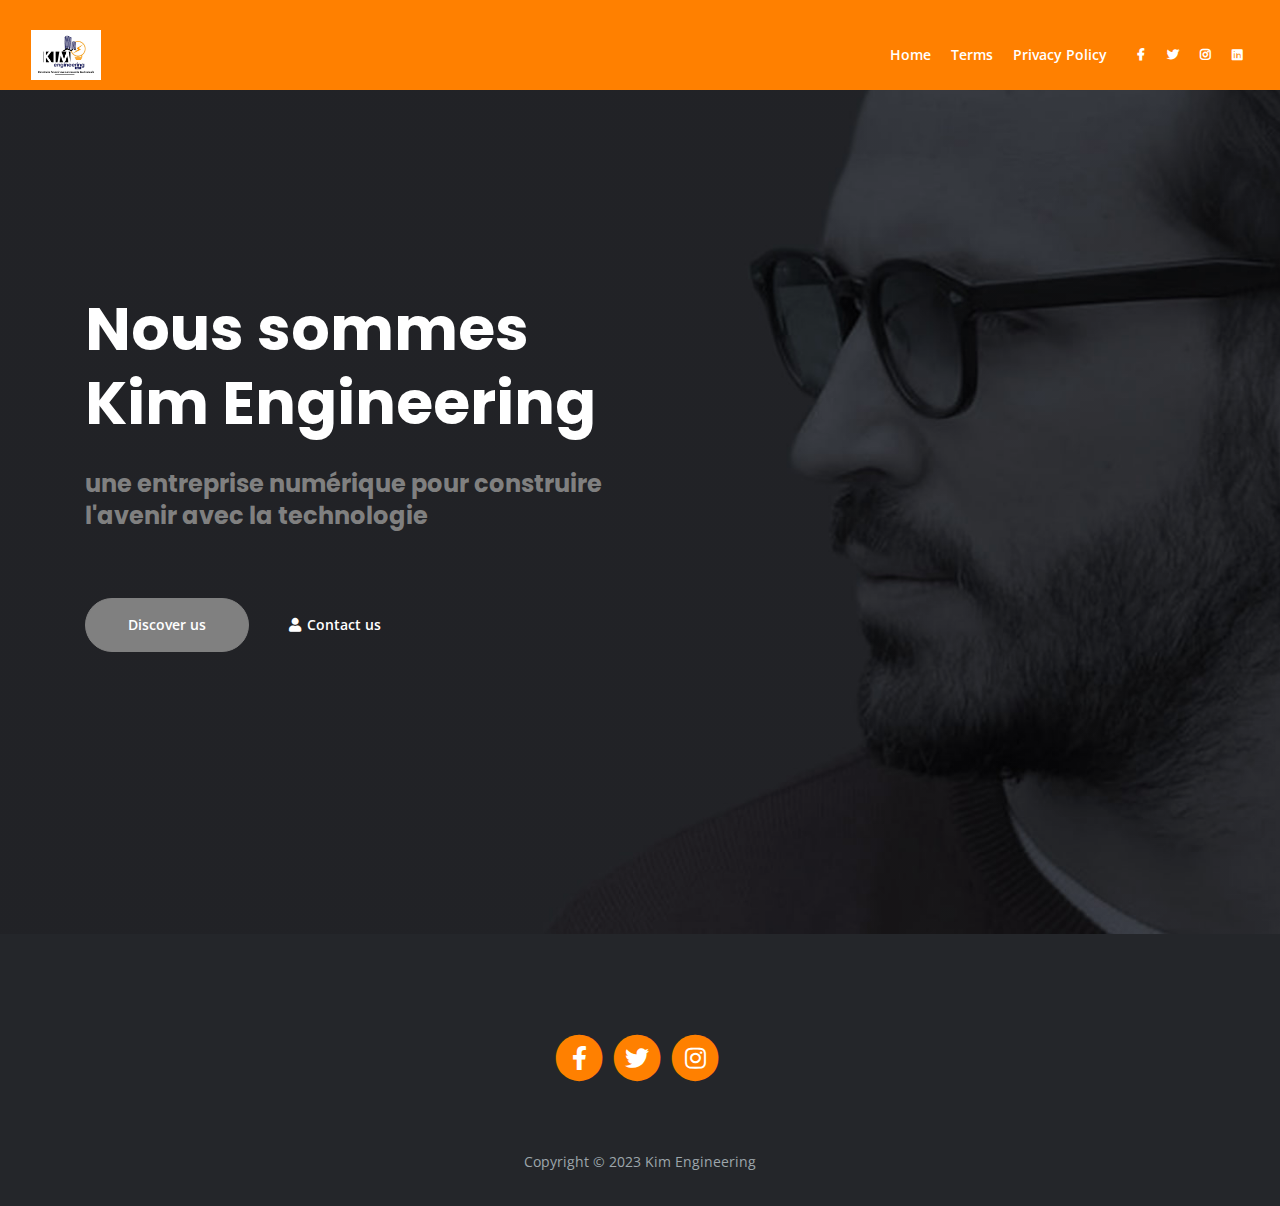
==== commit 99cab961: "modifs" ====
--- a/index.html
+++ b/index.html
@@ -38,10 +38,6 @@
             
             <!-- Image Logo -->
             <a class="navbar-brand logo-image" href="index.html"><img src="images/kim.JPG" style="height: 50px; width: 70px;"  alt="alternative"></a>  
-
-            <!-- Text Logo - Use this if you don't have a graphic logo -->
-            <!-- <a class="navbar-brand logo-text page-scroll" href="index.html">Mark</a> -->
-
             <button class="navbar-toggler p-0 border-0" type="button" data-toggle="offcanvas">
                 <span class="navbar-toggler-icon" style="width: 50px; height: 35px; border: 1px solid lightgray; border-radius: 5px; padding: 20px; margin: 5px;"></span>
             </button>
@@ -49,26 +45,13 @@
             <div class="navbar-collapse offcanvas-collapse" id="navbarsExampleDefault">
                 <ul class="navbar-nav ml-auto">
                     <li class="nav-item">
-                        <a class="nav-link page-scroll" href="#header">Home <span class="sr-only">(current)</span></a>
+                        <a class="nav-link page-scroll" href="index.html#header">Home <span class="sr-only">(current)</span></a>
                     </li>
                     <li class="nav-item">
-                        <a class="nav-link page-scroll" href="#about">About</a>
+                        <a class="nav-link page-scroll" href="terms.html">Terms</a>
                     </li>
                     <li class="nav-item">
-                        <a class="nav-link page-scroll" href="#services">Services</a>
-                    </li>
-                    <li class="nav-item dropdown">
-                        <a class="nav-link dropdown-toggle" href="#" id="dropdown01" data-toggle="dropdown" aria-haspopup="true" aria-expanded="false">Drop</a>
-                        <div class="dropdown-menu" aria-labelledby="dropdown01">
-                            <a class="dropdown-item page-scroll" href="project.html">Project Details</a>
-                            <div class="dropdown-divider"></div>
-                            <a class="dropdown-item page-scroll" href="terms.html">Terms Conditions</a>
-                            <div class="dropdown-divider"></div>
-                            <a class="dropdown-item page-scroll" href="privacy.html">Privacy Policy</a>
-                        </div>
-                    </li>
-                    <li class="nav-item">
-                        <a class="nav-link page-scroll" href="#contact">Contact</a>
+                        <a class="nav-link page-scroll" href="privacy.html">Privacy Policy</a>
                     </li>
                 </ul>
                 <span class="nav-item social-icons">
@@ -102,7 +85,6 @@
     </nav> <!-- end of navbar -->
     <!-- end of navigation -->
 
-
     <!-- Header -->
     <header id="header" class="header">
         <div class="container">
@@ -119,433 +101,6 @@
         </div> <!-- end of container -->
     </header> <!-- end of header -->
     <!-- end of header -->
-
-
-    <!-- About-->
-    <div id="about" class="basic-1 bg-gray">
-        <div class="container">
-            <div class="row">
-                <div class="col-lg-4">
-                    <div class="text-container first">
-                        <h2>Hi there I'm Mark,</h2>
-                        <p>And I love to create beautiful and efficient websites for my customers. I love going through the entire process with the customer from concept, to design and then development and launch</p>
-                    </div> <!-- end of text-container -->
-                </div> <!-- end of col -->
-                <div class="col-lg-4">
-                    <div class="text-container second">
-                        <div class="time">2019 - PRESENT</div>
-                        <h6>Freelance Web Developer</h6>
-                        <p>Working happily on my own web projects</p>
-                        <div class="time">2018 - 2019</div>
-                        <h6>Lead Web Developer</h6>
-                        <p>Beautiful project for a major digital agency</p>
-                    </div> <!-- end of text-container -->
-                </div> <!-- end of col -->
-                <div class="col-lg-4">
-                    <div class="text-container third">
-                        <div class="time">2017 - 2018</div>
-                        <h6>Senior Web Designer</h6>
-                        <p>Inhouse web designer for ecommerce firm</p>
-                        <div class="time">2016 - 2017</div>
-                        <h6>Junior Web Designer</h6>
-                        <p>Junior web designer for small web agency</p>
-                    </div> <!-- end of text-container -->
-                </div> <!-- end of col -->
-            </div> <!-- end of row -->
-        </div> <!-- end of container -->
-    </div> <!-- end of basic-1 -->
-    <!-- end of about -->
-
-
-    <!-- Services -->
-    <div id="services" class="basic-2">
-        <div class="container">
-            <div class="row">
-                <div class="col-lg-12">
-                    <h2 class="h2-heading">Offered services</h2>
-                    <p class="p-heading">Web design and development have been my bread and butter for more than 5 years. During that time I've discovered that I can help startups and companies with the following services</p>
-                </div> <!-- end of col -->
-            </div> <!-- end of row -->
-            <div class="row">
-                <div class="col-lg-4">
-                    <div class="text-box">
-                        <i class="far fa-gem"></i>
-                        <h4>DESIGN</h4>
-                        <p>Successful online projects start with good design. It establishes a solid foundation for future development and allows for long term growth</p>
-                    </div> <!-- end of text-box -->
-                </div> <!-- end of col -->
-                <div class="col-lg-4">
-                    <div class="text-box">
-                        <i class="fas fa-code"></i>
-                        <h4>DEVELOPMENT</h4>
-                        <p>I can code my own designs or even use the customer's design as base. My focus is to generate clean code that's well structured for reliability</p>
-                    </div> <!-- end of text-box -->
-                </div> <!-- end of col -->
-                <div class="col-lg-4">
-                    <div class="text-box">
-                        <i class="fas fa-tv"></i>
-                        <h4>BASIC SEO</h4>
-                        <p>i can setup your project to use basic SEO principles which will push your project to the first page on search engines and save you ads money</p>
-                    </div> <!-- end of text-box -->
-                </div> <!-- end of col -->
-            </div> <!-- end of row -->
-        </div> <!-- end of container -->
-    </div> <!-- end of basic-2 -->
-    <!-- end of services -->
-
-
-    <!-- Details -->
-	<div class="split">
-		<div class="area-1">
-		</div><!-- end of area-1 on same line and no space between comments to eliminate margin white space --><div class="area-2 bg-gray">
-            <div class="container">    
-                <div class="row">
-                    <div class="col-lg-12">     
-                        
-                        <!-- Text Container -->
-                        <div class="text-container">
-                            <h2>Why Work With Me</h2>
-                            <p>I am a great communicator and love to invest the necessary time to understand the customer's problem very well</p>
-                            <h5>DESIGN TOOLS</h5>
-                            <p>My favorite design tools are Photoshop and Illustrator but I can create designs in Figma, Sketch and Adobe XD too</p>
-                            <h5>DEVELOPMENT SKILLS</h5>
-                            <p>I am familiar and work on a daily basis with HTML, CSS, JavaScript, Bootstrap and other modern frameworks</p>
-                            
-                            <div class="icons-container">
-                                <img src="images/details-icon-photoshop.png" alt="alternative">
-                                <img src="images/details-icon-illustrator.png" alt="alternative">
-                                <img src="images/details-icon-html.png" alt="alternative">
-                                <img src="images/details-icon-css.png" alt="alternative">
-                                <img src="images/details-icon-bootstrap.png" alt="alternative">
-                                <img src="images/details-icon-javascript.png" alt="alternative">
-                            </div> <!-- end of icons-container -->
-                        </div> <!-- end of text-container -->
-                        <!-- end of text container -->
-
-                    </div> <!-- end of col -->
-                </div> <!-- end of row -->
-            </div> <!-- end of container -->
-		</div> <!-- end of area-2 -->
-    </div> <!-- end of split -->
-    <!-- end of details -->
-
-
-    <!-- Projects -->
-    <div id="projects" class="basic-3">
-        <div class="container">
-            <div class="row">
-                <div class="col-lg-12">
-                    <h2 class="h2-heading">Delivered projects</h2>
-                    <p class="p-heading">Listed below are some of the most representative projects I've worked on. They range from basic web design for presentation sites to advanced web development for online shops</p>
-                </div> <!-- end of col -->
-            </div> <!-- end of row -->
-            <div class="row">
-                <div class="col-lg-12">
-                    <div class="text-container">
-                        <div class="image-container">
-                            <a href="project.html">
-                                <img class="img-fluid" src="images/project-1.jpg" alt="alternative">
-                            </a>
-                        </div> <!-- end of image-container -->
-                        <p><strong>For:</strong> Jumbotron, <strong>Project:</strong> web design for their corporate websites and landing pages for marketing campaigns <a class="orange" href="project.html">details</a></p>
-                    </div> <!-- end of text-container -->
-                    <div class="text-container">
-                        <div class="image-container">
-                            <a href="project.html">
-                                <img class="img-fluid" src="images/project-2.jpg" alt="alternative">
-                            </a>
-                        </div> <!-- end of image-container -->
-                        <p><strong>For:</strong> Carsrepo, <strong>Project:</strong> designed and developed modern platform for purchasing second hand cars online <a class="orange" href="project.html">details</a></p>
-                    </div> <!-- end of text-container -->
-                    <div class="text-container">
-                        <div class="image-container">
-                            <a href="project.html">
-                                <img class="img-fluid" src="images/project-3.jpg" alt="alternative">
-                            </a>
-                        </div> <!-- end of image-container -->
-                        <p><strong>For:</strong> Truevideo, <strong>Project:</strong> created a custom video editing and upload web app for this awesome team <a class="orange" href="project.html">details</a></p>
-                    </div> <!-- end of text-container -->
-                    <div class="text-container">
-                        <div class="image-container">
-                            <a href="project.html">
-                                <img class="img-fluid" src="images/project-4.jpg" alt="alternative">
-                            </a>
-                        </div> <!-- end of image-container -->
-                        <p><strong>For:</strong> Evolosim, <strong>Project:</strong> complete redesign of their corporate website and platform update for their online shop <a class="orange" href="project.html">details</a></p>
-                    </div> <!-- end of text-container -->
-                </div> <!-- end of col -->
-            </div> <!-- end of row -->
-        </div> <!-- end of container -->
-    </div> <!-- end of basic-3 -->
-    <!-- end of projects -->
-
-
-    <!-- Works -->
-    <div class="basic-4">
-        <div class="container">
-            <div class="row">
-                <div class="col-lg-4">
-                    <div class="text-container">
-                        <div class="image-container">
-                            <a href="project.html">
-                                <img class="img-fluid" src="images/work-1.jpg" alt="alternative">
-                            </a>
-                        </div> <!-- end of image-container -->
-                        <p><strong>For:</strong> Zigoland, <strong>Project:</strong> started a new website from ground up for a new product <a class="orange" href="project.html">details</a></p>
-                    </div> <!-- end of text-container -->
-                </div> <!-- end of col -->
-                <div class="col-lg-4">
-                    <div class="text-container">
-                        <div class="image-container">
-                            <a href="project.html">
-                                <img class="img-fluid" src="images/work-2.jpg" alt="alternative">
-                            </a>
-                        </div> <!-- end of image-container -->
-                        <p><strong>For:</strong> Visodream, <strong>Project:</strong> developed a new forum for the Visodream community <a class="orange" href="project.html">details</a></p>
-                    </div> <!-- end of text-container -->
-                </div> <!-- end of col -->
-                <div class="col-lg-4">
-                    <div class="text-container">
-                        <div class="image-container">
-                            <a href="project.html">
-                                <img class="img-fluid" src="images/work-3.jpg" alt="alternative">
-                            </a>
-                        </div> <!-- end of image-container -->
-                        <p><strong>For:</strong> Primoday, <strong>Project:</strong> complete redesign of their corporate website and platform <a class="orange" href="project.html">details</a></p>
-                    </div> <!-- end of text-container -->
-                </div> <!-- end of col -->
-            </div> <!-- end of row -->
-            <div class="row">
-                <div class="col-lg-4">
-                    <div class="text-container">
-                        <div class="image-container">
-                            <a href="project.html">
-                                <img class="img-fluid" src="images/work-4.jpg" alt="alternative">
-                            </a>
-                        </div> <!-- end of image-container -->
-                        <p><strong>For:</strong> Nextlite, <strong>Project:</strong> created a custom video editing and upload web app <a class="orange" href="project.html">details</a></p>
-                    </div> <!-- end of text-container -->
-                </div> <!-- end of col -->
-                <div class="col-lg-4">
-                    <div class="text-container">
-                        <div class="image-container">
-                            <a href="project.html">
-                                <img class="img-fluid" src="images/work-5.jpg" alt="alternative">
-                            </a>
-                        </div> <!-- end of image-container -->
-                        <p><strong>For:</strong> Syncnow, <strong>Project:</strong> web design for their corporate websites and landing pages <a class="orange" href="project.html">details</a></p>
-                    </div> <!-- end of text-container -->
-                </div> <!-- end of col -->
-                <div class="col-lg-4">
-                    <div class="text-container">
-                        <div class="image-container">
-                            <a href="project.html">
-                                <img class="img-fluid" src="images/work-6.jpg" alt="alternative">
-                            </a>
-                        </div> <!-- end of image-container -->
-                        <p><strong>For:</strong> Shifter, <strong>Project:</strong> started a new website from ground up for a new product <a class="orange" href="project.html">details</a></p>
-                    </div> <!-- end of text-container -->
-                </div> <!-- end of col -->
-            </div> <!-- end of row -->
-        </div> <!-- end of container -->
-    </div> <!-- end of basic-4 -->
-    <!-- end of works -->
-
-
-    <!-- Testimonials -->
-    <div class="cards-1">
-        <div class="container">
-            <div class="row">
-                <div class="col-lg-12">
-                    <h2 class="h2-heading">A few words from people that chose to work with me</h2>
-                </div> <!-- end of col -->
-            </div> <!-- end of row -->
-            <div class="row">
-                <div class="col-lg-12">
-                    
-                    <!-- Card -->
-                    <div class="card">
-                        <div class="card-body">
-                            <p class="testimonial-text">“Mark is a skilled developer which will do everything possible to deliver the project on time and I really appreciate that”</p>
-                            <div class="details">
-                                <img src="images/testimonial-1.jpg" alt="alternative">
-                                <div class="text">
-                                    <div class="testimonial-author">Samantha Bloom</div>
-                                    <div class="occupation">Team Leader - Syncnow</div>
-                                </div> <!-- end of text -->
-                            </div> <!-- end of testimonial-details -->
-                        </div>
-                    </div>
-                    <!-- end of card -->
-
-                    <!-- Card -->
-                    <div class="card">
-                        <div class="card-body">
-                            <p class="testimonial-text">“Loved to work with Mark he's such an awesome developer with great attention to details. He also has a great eye for design”</p>
-                            <div class="details">
-                                <img src="images/testimonial-2.jpg" alt="alternative">
-                                <div class="text">
-                                    <div class="testimonial-author">John Rowling</div>
-                                    <div class="occupation">Marketing Manager - Nexlite</div>
-                                </div> <!-- end of text -->
-                            </div> <!-- end of testimonial-details -->
-                        </div>
-                    </div>
-                    <!-- end of card -->
-
-                    <!-- Card -->
-                    <div class="card">
-                        <div class="card-body">
-                            <p class="testimonial-text">“So glad we started working with Mark. We've used many times his design and development skills for our inhouse online projects”</p>
-                            <div class="details">
-                                <img src="images/testimonial-3.jpg" alt="alternative">
-                                <div class="text">
-                                    <div class="testimonial-author">Lana Smith</div>
-                                    <div class="occupation">General Manager - Shifter</div>
-                                </div> <!-- end of text -->
-                            </div> <!-- end of testimonial-details -->
-                        </div>
-                    </div>
-                    <!-- end of card -->
-
-                </div> <!-- end of col -->
-            </div> <!-- end of row -->
-        </div> <!-- end of container -->
-    </div> <!-- end of cards-1 -->
-    <!-- end of testimonials -->
-
-
-    <!-- Section Divider -->
-    <div class="container">
-        <div class="row">
-            <div class="col-lg-12">
-                <hr class="section-divider">
-            </div> <!-- end of col -->
-        </div> <!-- end of row -->
-    </div> <!-- end of container -->
-    <!-- end of section divider -->
-
-
-    <!-- Questions -->
-    <div class="accordion-1">
-        <div class="container">
-            <div class="row">
-                <div class="col-lg-12">
-                    <h2 class="h2-heading">Frequent questions</h2>
-                </div> <!-- end of col -->
-            </div> <!-- end of row -->
-            <div class="row">
-                <div class="col-lg-12">
-
-                    <div class="accordion" id="accordionExample">
-                        <div class="card">
-                            <div class="card-header" id="headingOne">
-                                <button class="btn btn-link btn-block text-left" type="button" data-toggle="collapse" data-target="#collapseOne" aria-expanded="true" aria-controls="collapseOne">
-                                    How can I contact you and quickly get a quote for my online project?
-                                </button>
-                            </div>
-                            <div id="collapseOne" class="collapse show" aria-labelledby="headingOne" data-parent="#accordionExample">
-                                <div class="card-body">
-                                    The best way to reach me is through the contact form of by messaging me on my social media accounts. For a fast quote make sure your provide many project details
-                                </div>
-                            </div>
-                        </div>
-                        <div class="card">
-                            <div class="card-header" id="headingTwo">
-                                <button class="btn btn-link btn-block text-left collapsed" type="button" data-toggle="collapse" data-target="#collapseTwo" aria-expanded="false" aria-controls="collapseTwo">
-                                    Do you create designs from the ground up or you are using themes?
-                                </button>
-                            </div>
-                            <div id="collapseTwo" class="collapse" aria-labelledby="headingTwo" data-parent="#accordionExample">
-                                <div class="card-body">
-                                    The best way to reach me is through the contact form of by messaging me on my social media accounts. For a fast quote make sure your provide many project details
-                                </div>
-                            </div>
-                        </div>
-                        <div class="card">
-                            <div class="card-header" id="headingThree">
-                                <button class="btn btn-link btn-block text-left collapsed" type="button" data-toggle="collapse" data-target="#collapseThree" aria-expanded="false" aria-controls="collapseThree">
-                                    Will I receive any included maintenance or warranty after project delivery?
-                                </button>
-                            </div>
-                            <div id="collapseThree" class="collapse" aria-labelledby="headingThree" data-parent="#accordionExample">
-                                <div class="card-body">
-                                    The best way to reach me is through the contact form of by messaging me on my social media accounts. For a fast quote make sure your provide many project details
-                                </div>
-                            </div>
-                        </div>
-                        <div class="card">
-                            <div class="card-header" id="headingFour">
-                                <button class="btn btn-link btn-block text-left collapsed" type="button" data-toggle="collapse" data-target="#collapseFour" aria-expanded="false" aria-controls="collapseFour">
-                                    If something goes wrong with the project can I have my money back?
-                                </button>
-                            </div>
-                            <div id="collapseFour" class="collapse" aria-labelledby="headingFour" data-parent="#accordionExample">
-                                <div class="card-body">
-                                    The best way to reach me is through the contact form of by messaging me on my social media accounts. For a fast quote make sure your provide many project details
-                                </div>
-                            </div>
-                        </div>
-                        <div class="card">
-                            <div class="card-header" id="headingFive">
-                                <button class="btn btn-link btn-block text-left collapsed" type="button" data-toggle="collapse" data-target="#collapseFive" aria-expanded="false" aria-controls="collapseFive">
-                                    What's your preferred method of payment and do you need an advance?
-                                </button>
-                            </div>
-                            <div id="collapseFive" class="collapse" aria-labelledby="headingFive" data-parent="#accordionExample">
-                                <div class="card-body">
-                                    The best way to reach me is through the contact form of by messaging me on my social media accounts. For a fast quote make sure your provide many project details
-                                </div>
-                            </div>
-                        </div>
-                    </div> <!-- end of accordion -->
-
-                </div> <!-- end of col -->
-            </div> <!-- end of row -->
-        </div> <!-- end of container -->
-    </div> <!-- end of accordion-1 -->
-    <!-- end of questions -->
-
-
-    <!-- Contact -->
-    <div id="contact" class="form-1 bg-gray">
-        <div class="container">
-            <div class="row">
-                <div class="col-lg-12">
-                    <h2>Contact details</h2>
-                    <p class="p-heading">For any type of online project please don't hesitate to get in touch with me. The fastest way is to send me your message using the following email <a class="blue no-line" style="color: #ff8000;" href="#your-link">kimengineering@domain.com</a></p>
-                </div> <!-- end of col -->
-            </div> <!-- end of row -->
-            <div class="row">
-                <div class="col-lg-12">
-                    
-                    <!-- Contact Form -->
-                    <form id="contactForm">
-                        <div class="form-group">
-                            <input type="text" class="form-control-input" id="cname" required>
-                            <label class="label-control" for="cname">Name</label>
-                        </div>
-                        <div class="form-group">
-                            <input type="email" class="form-control-input" id="cemail" required>
-                            <label class="label-control" for="cemail">Email</label>
-                        </div>
-                        <div class="form-group">
-                            <textarea class="form-control-textarea" id="cmessage" required></textarea>
-                            <label class="label-control" for="cmessage">Project details</label>
-                        </div>
-                        <div class="form-group">
-                            <button type="submit" class="form-control-submit-button">Submit</button>
-                        </div>
-                    </form>
-                    <!-- end of contact form -->
-
-                </div> <!-- end of col -->
-            </div> <!-- end of row -->
-        </div> <!-- end of container -->
-    </div> <!-- end of form-1 -->  
-    <!-- end of contact -->
-
-
     <!-- Footer -->
     <div class="footer bg-gray">
         <div class="container">
@@ -567,49 +122,23 @@
                         <span class="fa-stack">
                             <a href="#your-link">
                                 <i class="fas fa-circle fa-stack-2x"></i>
-                                <i class="fab fa-pinterest-p fa-stack-1x"></i>
-                            </a>
-                        </span>
-                        <span class="fa-stack">
-                            <a href="#your-link">
-                                <i class="fas fa-circle fa-stack-2x"></i>
                                 <i class="fab fa-instagram fa-stack-1x"></i>
-                            </a>
-                        </span>
-                        <span class="fa-stack">
-                            <a href="#your-link">
-                                <i class="fas fa-circle fa-stack-2x"></i>
-                                <i class="fab fa-youtube fa-stack-1x"></i>
                             </a>
                         </span>
                     </div> <!-- end of social-container -->
                 </div> <!-- end of col -->
             </div> <!-- end of row -->
         </div> <!-- end of container -->
-    </div> <!-- end of footer -->  
-    <!-- end of footer -->
-
-
-    <!-- Copyright -->
+    </div> 
     <div class="copyright bg-gray">
         <div class="container">
             <div class="row">
                 <div class="col-lg-12">
-                    <p class="p-small">Copyright © <a class="no-line" href="#your-link">Kim Engineering Dev team</a></p>
+                    <p class="p-small">Copyright © 2023 <a class="no-line" href="#your-link">Kim Engineering</a></p>
                 </div> <!-- end of col -->
             </div> <!-- enf of row -->
         </div> <!-- end of container -->
-
-        <div class="container">
-            <div class="row">
-                <div class="col-lg-12">
-                    <p class="p-small">Distributed By <a class="no-line" href="https://themewagon.com/">Themewagon</a></p>
-                </div> <!-- end of col -->
-            </div> <!-- enf of row -->
-        </div> <!-- end of container -->
-        
-    </div> <!-- end of copyright --> 
-    <!-- end of copyright -->
+    </div> 
     
     	
     <!-- Scripts -->
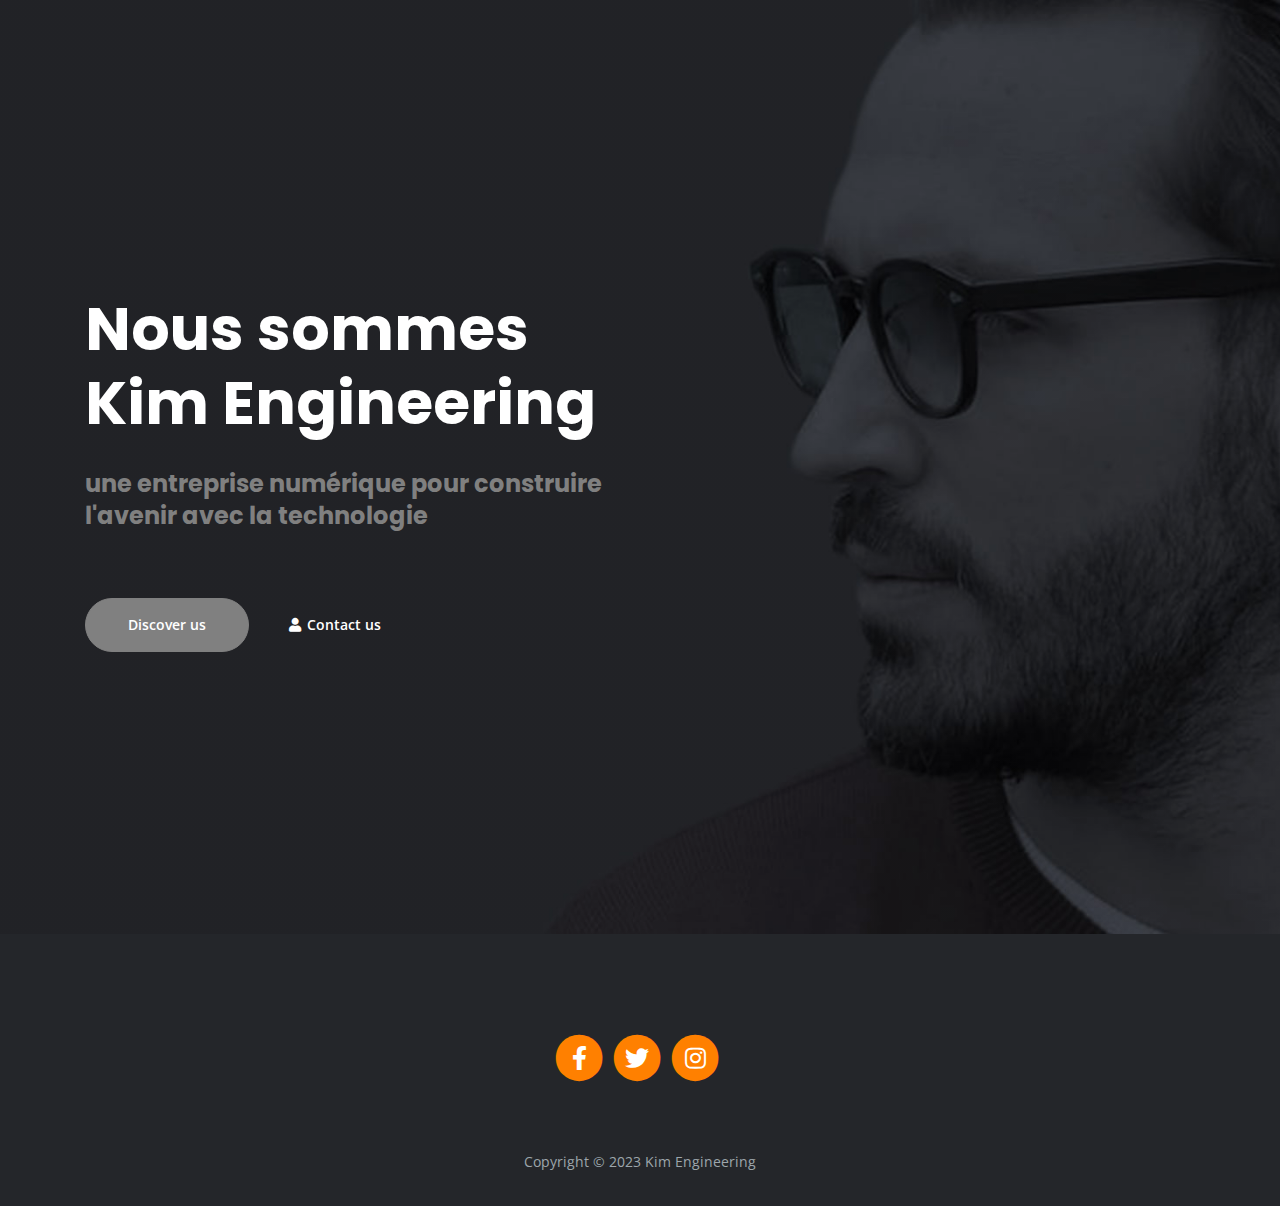
==== commit 3ff8e657: "Merge pull request #1 from Christophe4514/main" ====
--- a/index.html
+++ b/index.html
@@ -31,60 +31,6 @@
     <link rel="icon" href="images/favicon.png">
 </head>
 <body data-spy="scroll" data-target=".fixed-top">
-    
-    <!-- Navigation -->
-    <nav class="navbar navbar-expand-lg fixed-top navbar-dark" style="background-color: #ff8000;">
-        <div class="container">
-            
-            <!-- Image Logo -->
-            <a class="navbar-brand logo-image" href="index.html"><img src="images/kim.JPG" style="height: 50px; width: 70px;"  alt="alternative"></a>  
-            <button class="navbar-toggler p-0 border-0" type="button" data-toggle="offcanvas">
-                <span class="navbar-toggler-icon" style="width: 50px; height: 35px; border: 1px solid lightgray; border-radius: 5px; padding: 20px; margin: 5px;"></span>
-            </button>
-
-            <div class="navbar-collapse offcanvas-collapse" id="navbarsExampleDefault">
-                <ul class="navbar-nav ml-auto">
-                    <li class="nav-item">
-                        <a class="nav-link page-scroll" href="index.html#header">Home <span class="sr-only">(current)</span></a>
-                    </li>
-                    <li class="nav-item">
-                        <a class="nav-link page-scroll" href="terms.html">Terms</a>
-                    </li>
-                    <li class="nav-item">
-                        <a class="nav-link page-scroll" href="privacy.html">Privacy Policy</a>
-                    </li>
-                </ul>
-                <span class="nav-item social-icons">
-                    <span class="fa-stack">
-                        <a href="#your-link">
-                            <i class="fas fa-circle fa-stack-2x"></i>
-                            <i class="fab fa-facebook-f fa-stack-1x"></i>
-                        </a>
-                    </span>
-                    <span class="fa-stack">
-                        <a href="#your-link">
-                            <i class="fas fa-circle fa-stack-2x"></i>
-                            <i class="fab fa-twitter fa-stack-1x"></i>
-                        </a>
-                    </span>
-                    <span class="fa-stack">
-                        <a href="#your-link">
-                            <i class="fas fa-circle fa-stack-2x"></i>
-                            <i class="fab fa-instagram fa-stack-1x"></i>
-                        </a>
-                    </span>
-                    <span class="fa-stack">
-                        <a href="#your-link">
-                            <i class="fas fa-circle fa-stack-2x"></i>
-                            <i class="fab fa-linkedin fa-stack-1x"></i>
-                        </a>
-                    </span>
-                </span>
-            </div> <!-- end of navbar-collapse -->
-        </div> <!-- end of container -->
-    </nav> <!-- end of navbar -->
-    <!-- end of navigation -->
-
     <!-- Header -->
     <header id="header" class="header">
         <div class="container">
@@ -147,4 +93,4 @@
     <script src="js/jquery.easing.min.js"></script> <!-- jQuery Easing for smooth scrolling between anchors -->
     <script src="js/scripts.js"></script> <!-- Custom scripts -->
 </body>
-</html>+</html>
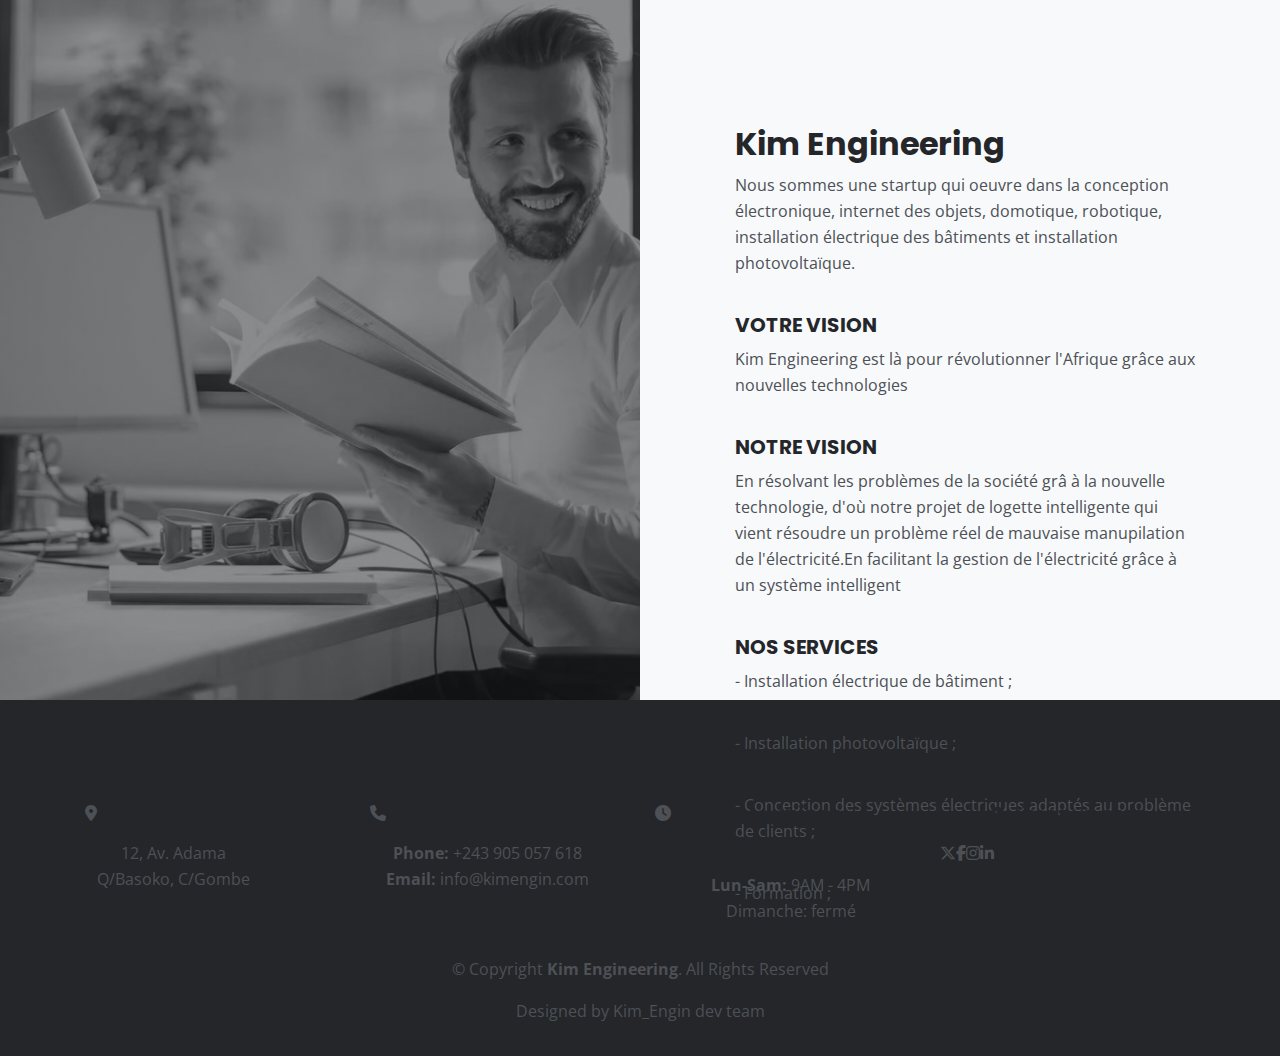
==== commit dc76999b: "Add files via upload" ====
--- a/index.html
+++ b/index.html
@@ -26,63 +26,116 @@
     <link href="css/bootstrap.css" rel="stylesheet">
     <link href="css/fontawesome-all.css" rel="stylesheet">
 	<link href="css/styles.css" rel="stylesheet">
+    <link rel="stylesheet" href="https://cdnjs.cloudflare.com/ajax/libs/font-awesome/6.4.2/css/all.min.css">
+
 	
 	<!-- Favicon  -->
     <link rel="icon" href="images/favicon.png">
 </head>
 <body data-spy="scroll" data-target=".fixed-top">
-    <!-- Header -->
-    <header id="header" class="header">
+     <!-- Details -->
+	<div class="split">
+		<div class="area-1">
+		</div><!-- end of area-1 on same line and no space between comments to eliminate margin white space --><div class="area-2 bg-gray">
+            <div class="container">    
+                <div class="row">
+                    <div class="col-lg-12">     
+                        
+                        <!-- Text Container -->
+                        <div class="text-container">
+                            <h2>Kim Engineering</h2>
+                            <p>Nous sommes une startup qui oeuvre dans la conception électronique, internet des objets, domotique, robotique, installation électrique des bâtiments et installation photovoltaïque.</p>
+                            <h5>VOTRE VISION</h5>
+                            <p>Kim Engineering est là pour révolutionner l'Afrique grâce aux nouvelles technologies</p>
+                            <h5>NOTRE VISION</h5>
+                            <p>En résolvant les problèmes de la société grâ à la nouvelle technologie, d'où notre projet de logette intelligente qui vient résoudre un problème réel de mauvaise manupilation de l'électricité.En facilitant la gestion de l'électricité grâce à un système intelligent</p>
+                            <h5>NOS SERVICES</h5>
+                            <p>- Installation électrique de bâtiment ;</p>
+                            <p>- Installation photovoltaïque ;</p>
+                            <p>- Conception des systèmes électriques adaptés au problème de clients ;</p>
+                            <p>- Formation ;</p>
+                        </div> <!-- end of text-container -->
+                        <!-- end of text container -->
+                    </div> <!-- end of col -->
+                </div> <!-- end of row -->
+            </div> <!-- end of container -->
+		</div> <!-- end of area-2 -->
+    </div> <!-- end of split -->
+    <!-- end of details -->
+    
+     <footer id="footer" class="footer">
+
+        <div class="container mb-100">
+          <div class="row gy-3">
+            <div class="col-lg-3 col-md-6 d-flex">
+                <div class="footer-icon">
+                    <i class="fa-solid fa-location-dot"></i>
+                </div>
+              <div>
+                <h4>Adresse</h4>
+                <p>
+                  12, Av. Adama <br>
+                  Q/Basoko, C/Gombe<br>
+                </p>
+              </div>
+    
+            </div>
+    
+            <div class="col-lg-3 col-md-6 footer-links d-flex">
+              <div class="footer-icon">
+                <i class="fa-solid fa-phone"></i>
+              </div>
+              <div>
+                <h4>Nos contacts</h4>
+                <p>
+                  <strong>Phone:</strong> +243 905 057 618<br>
+                  <strong>Email:</strong> info@kimengin.com<br>
+                </p>
+              </div>
+            </div>
+    
+            <div class="col-lg-3 col-md-6 footer-links d-flex">
+                <div class="footer-icon">
+                    <i class="fa-solid fa-clock"></i>
+                  </div>
+              <div>
+                <h4>Horaires d'ouverture</h4>
+                <p>
+                  <strong>Lun-Sam: </strong>9AM - 4PM<br>
+                  Dimanche: fermé
+                </p>
+              </div>
+            </div>
+    
+            <div class="col-lg-3 col-md-6 footer-links">
+              <h4>Suivez-nous</h4>
+              <div class="social-links d-flex">
+                <a href="#" class="twitter"><i class="fa-brands fa-x-twitter"></i></a>
+                <a href="#" class="facebook"><i class="fa-brands fa-facebook-f"></i></a>
+                <a href="#" class="instagram"><i class="fa-brands fa-instagram"></i></a>
+                <a href="#" class="linkedin"><i class="fa-brands fa-linkedin-in"></i></a>
+              </div>
+            </div>
+    
+          </div>
+        </div>
+    
         <div class="container">
-            <div class="row">
-                <div class="col-lg-6">
-                    <div class="text-container">
-                        <h1 class="h1-large">Nous sommes Kim Engineering</h1>
-                        <h4 style="color: gray;">une entreprise numérique pour construire  l'avenir avec la technologie</h4><br><br>
-                        <a class="btn-solid-lg page-scroll" href="#about" style="background-color: grey; border: 1px solid grey; border-radius: 50px;">Discover us</a>
-                        <a class="btn-outline-lg page-scroll" href="#contact" style="margin-left: 10px;"><i class="fas fa-user"></i>Contact us</a>
-                    </div> <!-- end of text-container -->
-                </div> <!-- end of col -->
-            </div> <!-- end of row -->
-        </div> <!-- end of container -->
-    </header> <!-- end of header -->
-    <!-- end of header -->
-    <!-- Footer -->
-    <div class="footer bg-gray">
-        <div class="container">
-            <div class="row">
-                <div class="col-lg-12">
-                    <div class="social-container">
-                        <span class="fa-stack">
-                            <a href="#your-link">
-                                <i class="fas fa-circle fa-stack-2x"></i>
-                                <i class="fab fa-facebook-f fa-stack-1x"></i>
-                            </a>
-                        </span>
-                        <span class="fa-stack">
-                            <a href="#your-link">
-                                <i class="fas fa-circle fa-stack-2x"></i>
-                                <i class="fab fa-twitter fa-stack-1x"></i>
-                            </a>
-                        </span>
-                        <span class="fa-stack">
-                            <a href="#your-link">
-                                <i class="fas fa-circle fa-stack-2x"></i>
-                                <i class="fab fa-instagram fa-stack-1x"></i>
-                            </a>
-                        </span>
-                    </div> <!-- end of social-container -->
-                </div> <!-- end of col -->
-            </div> <!-- end of row -->
-        </div> <!-- end of container -->
-    </div> 
-    <div class="copyright bg-gray">
-        <div class="container">
-            <div class="row">
-                <div class="col-lg-12">
-                    <p class="p-small">Copyright © 2023 <a class="no-line" href="#your-link">Kim Engineering</a></p>
-                </div> <!-- end of col -->
-            </div> <!-- enf of row -->
+          <div class="copyright">
+            &copy; Copyright <strong><span>Kim Engineering</span></strong>. All Rights Reserved
+          </div>
+          <div class="credits">
+            <!-- All the links in the footer should remain intact. -->
+            <!-- You can delete the links only if you purchased the pro version. -->
+            <!-- Licensing information: https://bootstrapmade.com/license/ -->
+            <!-- Purchase the pro version with working PHP/AJAX contact form: https://bootstrapmade.com/yummy-bootstrap-restaurant-website-template/ -->
+            Designed by <a href="https://bootstrapmade.com/">Kim_Engin dev team</a>
+          </div>
+        </div>
+    
+      </footer>
+      <!-- End Footer -->
+
         </div> <!-- end of container -->
     </div> 
     
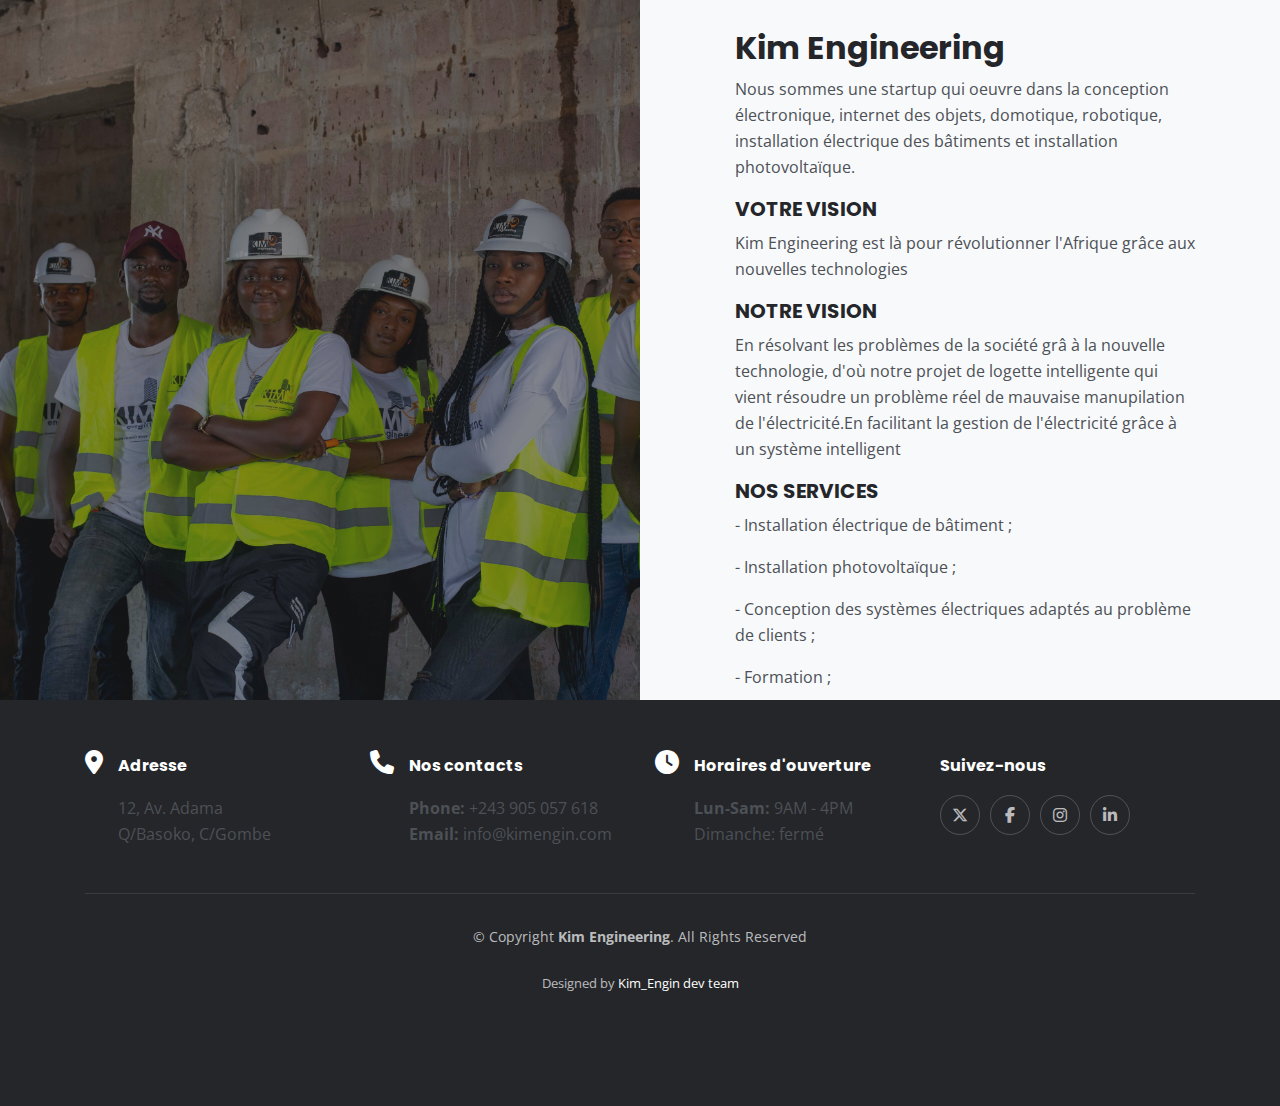
==== commit 71d4fdac: "Modification de la documenttation" ====
--- a/index.html
+++ b/index.html
@@ -25,7 +25,7 @@
     <link href="https://fonts.googleapis.com/css2?family=Open+Sans:ital,wght@0,400;0,600;0,700;1,400&family=Poppins:wght@600&display=swap" rel="stylesheet">
     <link href="css/bootstrap.css" rel="stylesheet">
     <link href="css/fontawesome-all.css" rel="stylesheet">
-	<link href="css/styles.css" rel="stylesheet">
+	  <link href="css/styles.css" rel="stylesheet">
     <link rel="stylesheet" href="https://cdnjs.cloudflare.com/ajax/libs/font-awesome/6.4.2/css/all.min.css">
 
 	
@@ -37,29 +37,28 @@
 	<div class="split">
 		<div class="area-1">
 		</div><!-- end of area-1 on same line and no space between comments to eliminate margin white space --><div class="area-2 bg-gray">
-            <div class="container">    
-                <div class="row">
-                    <div class="col-lg-12">     
-                        
-                        <!-- Text Container -->
-                        <div class="text-container">
-                            <h2>Kim Engineering</h2>
-                            <p>Nous sommes une startup qui oeuvre dans la conception électronique, internet des objets, domotique, robotique, installation électrique des bâtiments et installation photovoltaïque.</p>
-                            <h5>VOTRE VISION</h5>
-                            <p>Kim Engineering est là pour révolutionner l'Afrique grâce aux nouvelles technologies</p>
-                            <h5>NOTRE VISION</h5>
-                            <p>En résolvant les problèmes de la société grâ à la nouvelle technologie, d'où notre projet de logette intelligente qui vient résoudre un problème réel de mauvaise manupilation de l'électricité.En facilitant la gestion de l'électricité grâce à un système intelligent</p>
-                            <h5>NOS SERVICES</h5>
-                            <p>- Installation électrique de bâtiment ;</p>
-                            <p>- Installation photovoltaïque ;</p>
-                            <p>- Conception des systèmes électriques adaptés au problème de clients ;</p>
-                            <p>- Formation ;</p>
-                        </div> <!-- end of text-container -->
-                        <!-- end of text container -->
-                    </div> <!-- end of col -->
-                </div> <!-- end of row -->
-            </div> <!-- end of container -->
-		</div> <!-- end of area-2 -->
+    <div class="container">    
+        <div class="row">
+            <div class="col-lg-12">      
+                <!-- Text Container -->
+                <div class="text-container">
+                    <h2>Kim Engineering</h2>
+                    <p>Nous sommes une startup qui oeuvre dans la conception électronique, internet des objets, domotique, robotique, installation électrique des bâtiments et installation photovoltaïque.</p>
+                    <h5>VOTRE VISION</h5>
+                    <p>Kim Engineering est là pour révolutionner l'Afrique grâce aux nouvelles technologies</p>
+                    <h5>NOTRE VISION</h5>
+                    <p>En résolvant les problèmes de la société grâ à la nouvelle technologie, d'où notre projet de logette intelligente qui vient résoudre un problème réel de mauvaise manupilation de l'électricité.En facilitant la gestion de l'électricité grâce à un système intelligent</p>
+                    <h5>NOS SERVICES</h5>
+                    <p>- Installation électrique de bâtiment ;</p>
+                    <p>- Installation photovoltaïque ;</p>
+                    <p>- Conception des systèmes électriques adaptés au problème de clients ;</p>
+                    <p>- Formation ;</p>
+                </div> <!-- end of text-container -->
+                <!-- end of text container -->
+            </div> <!-- end of col -->
+        </div> <!-- end of row -->
+    </div> <!-- end of container -->
+</div> <!-- end of area-2 -->
     </div> <!-- end of split -->
     <!-- end of details -->
     
--- a/css/styles.css
+++ b/css/styles.css
@@ -116,15 +116,11 @@
 	margin-bottom: 0.5rem;
 }
 
-a {
-	color: #4d5055;
-	text-decoration: underline;
-}
-
-a:hover {
-	color: #4d5055;
-	text-decoration: underline;
-}
+
+a{
+	text-decoration: none;
+}
+
 
 .no-line {
 	text-decoration: none;
@@ -623,17 +619,13 @@
 /*******************/
 .split .area-1 {
 	height: 430px;
-	background: linear-gradient(to bottom right, rgba(25, 26, 29, 0.5), rgba(25, 26, 29, 0.5)), url('../images/details-background.jpg') center center no-repeat;
+	background: linear-gradient(to bottom right, rgba(25, 26, 29, 0.5), rgba(25, 26, 29, 0.5)), url('../images/kim_engin1.JPG') center center no-repeat;
 	background-size: cover;
 }
 
 .split .area-2 {
-	padding-top: 7.75rem;
+	padding-top: 1.75rem;
 	padding-bottom: 7.75rem;
-}
-
-.split p {
-	margin-bottom: 2.25rem;
 }
 
 .split .icons-container {
@@ -645,6 +637,8 @@
 	margin-right: 0.625rem;
 	margin-bottom: 0.75rem;
 }
+
+
 
 
 /********************/
@@ -833,6 +827,26 @@
 	padding: 0.75rem 1.5rem 0.5rem 1.5rem;
 }
 
+/* Terms */
+	.row-long{
+		margin-bottom: 50px;
+	}
+	.row-image{
+		width: 100%;
+		height: 700px;
+		margin-bottom: 50px;
+	}
+	.bloc-image{
+		height: 400px;
+		width: 80%;
+	}
+	.offset-xl-1 h1{
+		font-size: xx-large;
+	}
+	.col-lg-6 h4{
+		font-size: 22px;
+	}
+/* End terms */
 
 /*******************/
 /*     Contact     */
@@ -856,41 +870,108 @@
 /******************/
 /*     Footer     */
 /******************/
+
+
+/*--------------------------------------------------------------
+# Footer
+--------------------------------------------------------------*/
 .footer {
-	padding-top: 6.25rem;
-	padding-bottom: 2rem;
+	font-size: 14px;
 	background-color: #24262a;
+	position: relative;
+	padding: 50px 0;
+	color: rgba(255, 255, 255, 0.7);
+  }
+  
+  .footer-icon {
+	margin-right: 15px;
+	font-size: 24px;
+	line-height: 0;
+	color: white;
+  }
+  
+  .footer h4 {
+	font-size: 16px;
+	font-weight: bold;
+	position: relative;
+	padding-bottom: 5px;
+	color: #fff;
+  }
+  
+  .footer .footer-links {
+	margin-bottom: 30px;
+  }
+  
+  .footer .footer-links ul {
+	list-style: none;
+	padding: 0;
+	margin: 0;
+  }
+  
+  .footer .footer-links ul li {
+	padding: 10px 0;
+	display: flex;
+	align-items: center;
+  }
+  
+  .footer .footer-links ul li:first-child {
+	padding-top: 0;
+  }
+  
+  .footer .footer-links ul a {
+	color: rgba(255, 255, 255, 0.6);
+	transition: 0.3s;
+	display: inline-block;
+	line-height: 1;
+  }
+  
+  .footer .footer-links ul a:hover {
+	color: #fff;
+	/* text-decoration: none; */
+  }
+  
+  .footer .social-links a {
+	display: flex;
+	align-items: center;
+	justify-content: center;
+	width: 40px;
+	height: 40px;
+	border-radius: 50%;
+	border: 1px solid rgba(255, 255, 255, 0.2);
+	font-size: 16px;
+	color: rgba(255, 255, 255, 0.7);
+	margin-right: 10px;
+	transition: 0.3s;
+  }
+  
+  .footer .social-links a:hover {
+	color: #fff;
+	border-color: #fff;
+	text-decoration: none;
+  }
+  
+  .footer .copyright {
 	text-align: center;
-}
-
-.footer a {
-	text-decoration: none;
-}
-
-.footer .fa-stack {
-	width: 2em;
-	margin-bottom: 1.25rem;
-	margin-right: 0.375rem;
-	font-size: 1.5rem;
-}
-
-.footer .fa-stack .fa-stack-1x {
-    color: #ffffff;
-	transition: all 0.2s ease;
-}
-
-.footer .fa-stack .fa-stack-2x {
-	color: #ff8000;
-	transition: all 0.2s ease;
-}
-
-.footer .fa-stack:hover .fa-stack-1x {
-	color: #ff8000;
-}
-
-.footer .fa-stack:hover .fa-stack-2x {
-    color: #ffffff;
-}
+	padding-top: 30px;
+	border-top: 1px solid rgba(255, 255, 255, 0.1);
+  }
+  
+  .footer .credits {
+	padding-top: 4px;
+	text-align: center;
+	font-size: 13px;
+	padding-bottom: 60px;
+  }
+  
+  .footer .credits a {
+	color: #fff;
+  }
+  
+  .footer .footer-top {
+	padding: 100px 0;
+  }
+
+
 
 
 /*********************/
@@ -995,7 +1076,55 @@
 /*************************/
 /*     Media Queries     */
 /*************************/	
-/* Min-width 768px */
+
+/* Media Queries for terms page */
+/* 1. Smartphone */
+@media (max-width: 768px) {
+	.bloc-image{
+		height: 400px;
+		/* margin-bottom: -30%; */
+	}
+	.row-image{
+		height: 750px;
+		display: flex;
+	}
+	.row-long{
+		height: 900px;
+		display: flex;
+	}
+	.bloc-image img{
+		height: 400px;
+		width: 430px;
+	}
+	.col-lg-6{
+		height: 400px;
+		/* margin-top: -30%; */
+
+	}
+}
+/* End for Smartphone */
+/* 2. Tablet */
+@media (min-width: 768PX) and (max-width:1023px) {
+	.bloc-image{
+		/* background-color: red; */
+		height: 450px;
+		/* margin-bottom: -15%; */
+	}
+	.row-image{
+		height: 900px;
+	}
+	.bloc-image img{
+		height: 450px;
+		width: 430px;
+	}
+}
+
+/* End for terms page Media Queries  */
+
+
+
+
+
 @media (min-width: 768px) {
 
 	/* Header */
@@ -1018,6 +1147,7 @@
 	.ex-basic-1 .text-box {
 		padding: 1.75rem 2rem 0.875rem 2rem;
 	}
+	
 	/* end of extra pages */
 }
 /* end of min-width 768px */
@@ -1278,6 +1408,13 @@
 		margin-right: 2.875rem;
 		margin-left: 2.875rem;
 	}
+	.bloc-image{
+		height: 500px;
+	}
+	.row-image{
+		height: 500px;
+		
+	}
 	/* end of extra pages */
 }
-/* end of min-width 1200px */+/* end of min-width 1200px */
